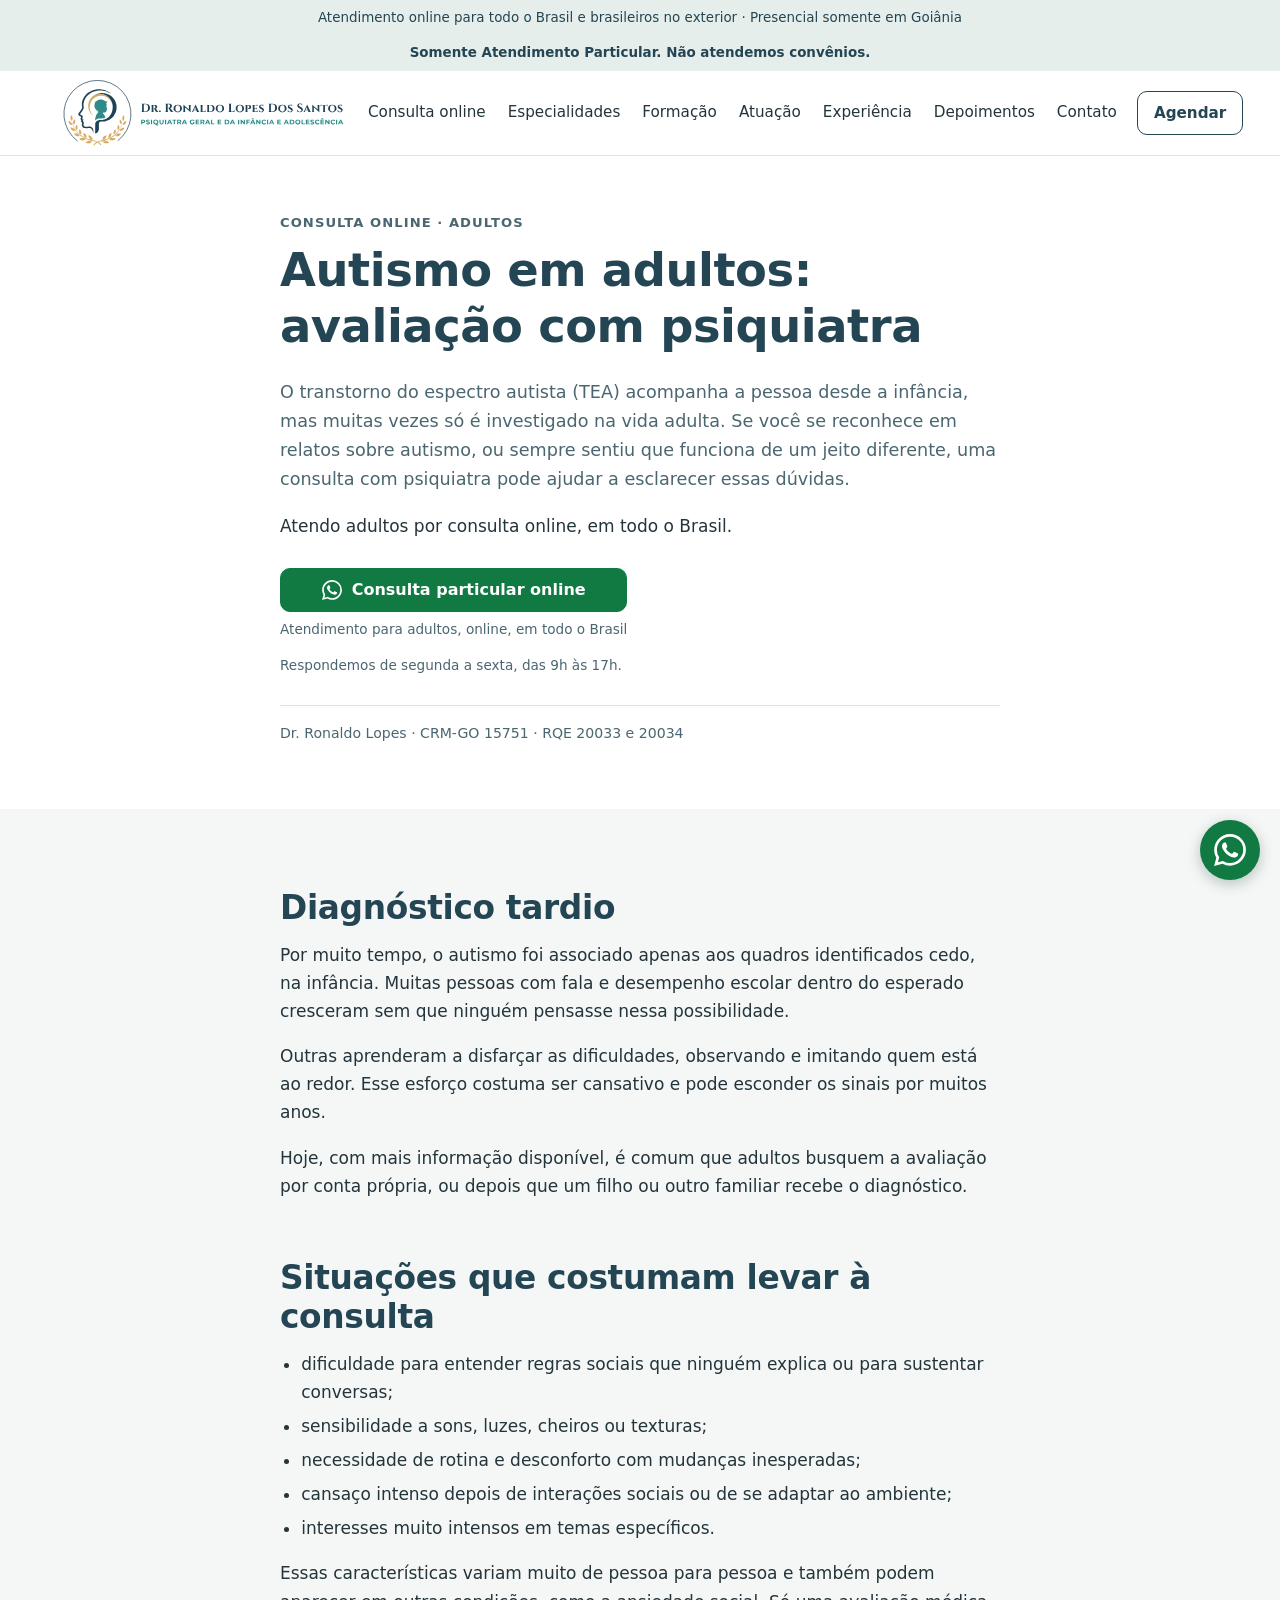
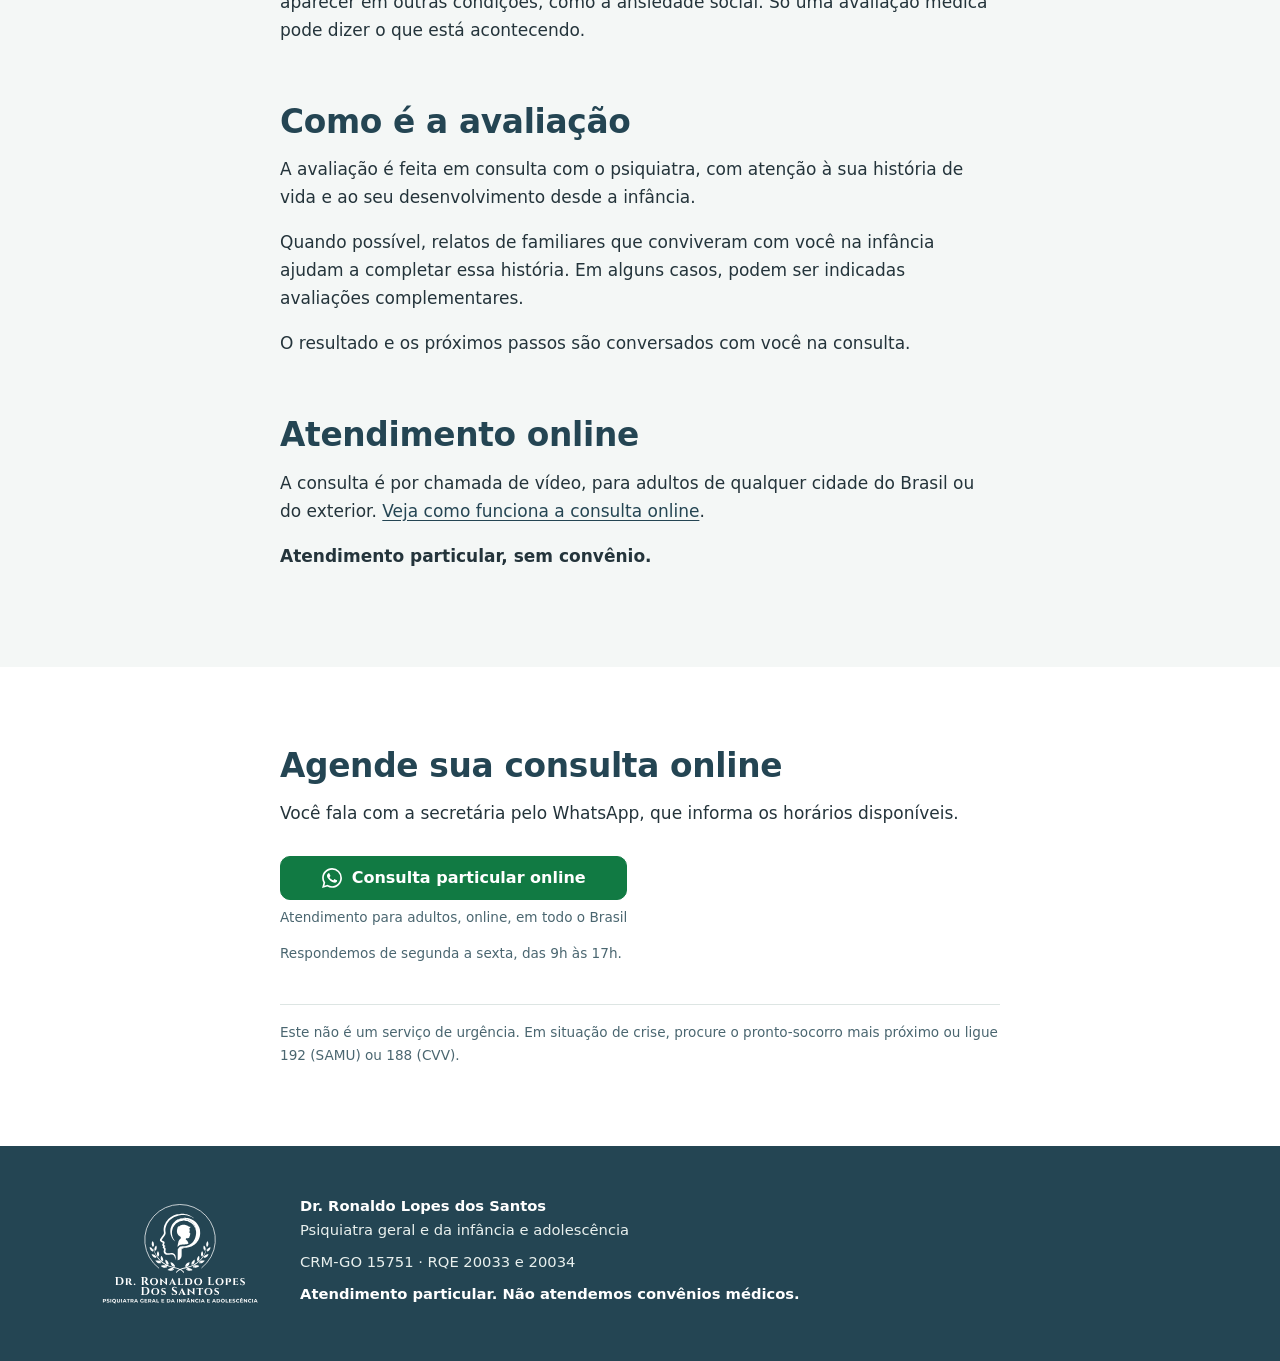
==== autismo-adulto/index.html @ 1415955e "novas páginas" ====
<!DOCTYPE html>
<html lang="pt-BR">
<head>
<meta charset="UTF-8">
<title>Psiquiatra para Autismo em Adultos | Consulta Online | Dr. Ronaldo Lopes</title>
<meta name="robots" content="max-image-preview:large">
<meta name="description" content="Avaliação de autismo (TEA) em adultos com psiquiatra, por consulta online em todo o Brasil. Dr. Ronaldo Lopes, CRM-GO 15751. Atendimento particular, sem convênio.">
<link rel="canonical" href="https://drronaldolopes.com.br/autismo-adulto/">
<meta property="og:type" content="website">
<meta property="og:locale" content="pt_BR">
<meta property="og:site_name" content="Dr. Ronaldo Lopes">
<meta property="og:title" content="Psiquiatra para Autismo em Adultos | Consulta Online | Dr. Ronaldo Lopes">
<meta property="og:description" content="Avaliação de autismo (TEA) em adultos com psiquiatra, por consulta online em todo o Brasil. Dr. Ronaldo Lopes, CRM-GO 15751. Atendimento particular, sem convênio.">
<meta property="og:url" content="https://drronaldolopes.com.br/autismo-adulto/">
<meta property="og:image" content="https://drronaldolopes.com.br/assets/img/consultorio-1-980x1307.jpeg">
<meta property="og:image:alt" content="Dr. Ronaldo Lopes no consultório">
<meta name="viewport" content="width=device-width, initial-scale=1">
<!-- Google Tag Manager -->
<script>(function(w,d,s,l,i){w[l]=w[l]||[];w[l].push({'gtm.start':
new Date().getTime(),event:'gtm.js'});var f=d.getElementsByTagName(s)[0],
j=d.createElement(s),dl=l!='dataLayer'?'&l='+l:'';j.async=true;j.src=
'https://www.googletagmanager.com/gtm.js?id='+i+dl;f.parentNode.insertBefore(j,f);
})(window,document,'script','dataLayer','GTM-PZ346GTV');</script>
<!-- End Google Tag Manager -->
<link rel="icon" href="../assets/img/favicon-32.png" sizes="32x32">
<link rel="icon" href="../assets/img/favicon-192.png" sizes="192x192">
<link rel="apple-touch-icon" href="../assets/img/apple-touch-icon.png">
<link rel="stylesheet" href="../assets/css/site.css">
</head>
<body>
<p class="faixa">Atendimento online para todo o Brasil e brasileiros no exterior · Presencial somente em Goiânia</p>
<p class="faixa"><strong>Somente Atendimento Particular. Não atendemos convênios.</strong></p>

<header class="topo">
  <div class="topo__barra">
    <a class="topo__logo" href="../"><img src="../assets/img/logo-horizontal.svg" alt="Dr. Ronaldo Lopes dos Santos, psiquiatra geral e da infância e adolescência" width="300" height="100"></a>
    <nav class="topo__nav" aria-label="Seções">
      <a href="../consulta-online/">Consulta online</a><a href="../#especialidades">Especialidades</a><a href="../#formacao">Formação</a><a href="../#atuacao">Atuação</a><a href="../#experiencia">Experiência</a><a href="../#depoimentos">Depoimentos</a><a href="../#contato">Contato</a>
    </nav>
    <a class="botao botao--secundario botao--compacto" href="#agendar">Agendar</a>
    <details class="topo__menu">
      <summary><svg viewBox="0 0 24 24" aria-hidden="true" focusable="false"><path d="M4 7h16M4 12h16M4 17h16" stroke="currentColor" stroke-width="2" stroke-linecap="round"/></svg><span class="so-leitor">Menu</span></summary>
      <nav aria-label="Seções">
        <a href="../consulta-online/">Consulta online</a><a href="../#especialidades">Especialidades</a><a href="../#formacao">Formação</a><a href="../#atuacao">Atuação</a><a href="../#experiencia">Experiência</a><a href="../#depoimentos">Depoimentos</a><a href="../#contato">Contato</a>
      </nav>
    </details>
  </div>
</header>

<main>
<section class="secao pagina-topo">
  <div class="conteudo conteudo--estreito">
    <p class="sobretitulo">Consulta online · adultos</p>
    <h1>Autismo em adultos: avaliação com psiquiatra</h1>
    <p class="lead">O transtorno do espectro autista (TEA) acompanha a pessoa desde a infância, mas muitas vezes só é investigado na vida adulta. Se você se reconhece em relatos sobre autismo, ou sempre sentiu que funciona de um jeito diferente, uma consulta com psiquiatra pode ajudar a esclarecer essas dúvidas.</p>
    <p>Atendo adultos por consulta online, em todo o Brasil.</p>
    <div class="agendar" id="agendar"><div class="agendar__botoes"><div class="agendar__opcao"><a class="botao botao--whatsapp" href="https://wa.me/5562981134061?text=Ol%C3%A1%21%20Vim%20pelo%20site%20do%20Dr.%20Ronaldo%20e%20quero%20agendar%20uma%20consulta%20ONLINE.%0APaciente%3A%20adulto%20ou%20adolescente%3F%0ACidade%2Festado%3A" target="_blank" rel="noopener" data-formato="online" data-origem="pagina-autismo-adulto"><svg viewBox="0 0 24 24" aria-hidden="true" focusable="false"><path d="M17.472 14.382c-.297-.149-1.758-.867-2.03-.967-.273-.099-.471-.148-.67.15-.197.297-.767.966-.94 1.164-.173.199-.347.223-.644.075-.297-.15-1.255-.463-2.39-1.475-.883-.788-1.48-1.761-1.653-2.059-.173-.297-.018-.458.13-.606.134-.133.298-.347.446-.52.149-.174.198-.298.298-.497.099-.198.05-.371-.025-.52-.075-.149-.669-1.612-.916-2.207-.242-.579-.487-.5-.669-.51-.173-.008-.371-.01-.57-.01-.198 0-.52.074-.792.372-.272.297-1.04 1.016-1.04 2.479 0 1.462 1.065 2.875 1.213 3.074.149.198 2.096 3.2 5.077 4.487.709.306 1.262.489 1.694.625.712.227 1.36.195 1.871.118.571-.085 1.758-.719 2.006-1.413.248-.694.248-1.289.173-1.413-.074-.124-.272-.198-.57-.347m-5.421 7.403h-.004a9.87 9.87 0 0 1-5.031-1.378l-.361-.214-3.741.982.998-3.648-.235-.374a9.86 9.86 0 0 1-1.51-5.26c.001-5.45 4.436-9.884 9.888-9.884 2.64 0 5.122 1.03 6.988 2.898a9.825 9.825 0 0 1 2.893 6.994c-.003 5.45-4.437 9.884-9.885 9.884m8.413-18.297A11.815 11.815 0 0 0 12.05 0C5.495 0 .16 5.335.157 11.892c0 2.096.547 4.142 1.588 5.945L.057 24l6.305-1.654a11.882 11.882 0 0 0 5.683 1.448h.005c6.554 0 11.89-5.335 11.893-11.893a11.821 11.821 0 0 0-3.48-8.413z"/></svg>Consulta particular online</a><p class="agendar__nota">Atendimento para adultos, online, em todo o Brasil</p></div></div><p class="agendar__horario">Respondemos de segunda a sexta, das 9h às 17h.</p></div>
    <p class="credenciais">Dr. Ronaldo Lopes · CRM-GO 15751 · RQE 20033 e 20034</p>
  </div>
</section>

<section class="secao secao--clara">
  <div class="conteudo conteudo--estreito texto">
    <h2>Diagnóstico tardio</h2>
    <p>Por muito tempo, o autismo foi associado apenas aos quadros identificados cedo, na infância. Muitas pessoas com fala e desempenho escolar dentro do esperado cresceram sem que ninguém pensasse nessa possibilidade.</p>
    <p>Outras aprenderam a disfarçar as dificuldades, observando e imitando quem está ao redor. Esse esforço costuma ser cansativo e pode esconder os sinais por muitos anos.</p>
    <p>Hoje, com mais informação disponível, é comum que adultos busquem a avaliação por conta própria, ou depois que um filho ou outro familiar recebe o diagnóstico.</p>

    <h2>Situações que costumam levar à consulta</h2>
    <ul>
      <li>dificuldade para entender regras sociais que ninguém explica ou para sustentar conversas;</li>
      <li>sensibilidade a sons, luzes, cheiros ou texturas;</li>
      <li>necessidade de rotina e desconforto com mudanças inesperadas;</li>
      <li>cansaço intenso depois de interações sociais ou de se adaptar ao ambiente;</li>
      <li>interesses muito intensos em temas específicos.</li>
    </ul>
    <p>Essas características variam muito de pessoa para pessoa e também podem aparecer em outras condições, como a ansiedade social. Só uma avaliação médica pode dizer o que está acontecendo.</p>

    <h2>Como é a avaliação</h2>
    <p>A avaliação é feita em consulta com o psiquiatra, com atenção à sua história de vida e ao seu desenvolvimento desde a infância.</p>
    <p>Quando possível, relatos de familiares que conviveram com você na infância ajudam a completar essa história. Em alguns casos, podem ser indicadas avaliações complementares.</p>
    <p>O resultado e os próximos passos são conversados com você na consulta.</p>

    <h2>Atendimento online</h2>
    <p>A consulta é por chamada de vídeo, para adultos de qualquer cidade do Brasil ou do exterior. <a href="../consulta-online/">Veja como funciona a consulta online</a>.</p>
    <p><strong>Atendimento particular, sem convênio.</strong></p>
  </div>
</section>

<section class="secao">
  <div class="conteudo conteudo--estreito">
    <h2>Agende sua consulta online</h2>
    <p>Você fala com a secretária pelo WhatsApp, que informa os horários disponíveis.</p>
    <div class="agendar"><div class="agendar__botoes"><div class="agendar__opcao"><a class="botao botao--whatsapp" href="https://wa.me/5562981134061?text=Ol%C3%A1%21%20Vim%20pelo%20site%20do%20Dr.%20Ronaldo%20e%20quero%20agendar%20uma%20consulta%20ONLINE.%0APaciente%3A%20adulto%20ou%20adolescente%3F%0ACidade%2Festado%3A" target="_blank" rel="noopener" data-formato="online" data-origem="pagina-autismo-adulto"><svg viewBox="0 0 24 24" aria-hidden="true" focusable="false"><path d="M17.472 14.382c-.297-.149-1.758-.867-2.03-.967-.273-.099-.471-.148-.67.15-.197.297-.767.966-.94 1.164-.173.199-.347.223-.644.075-.297-.15-1.255-.463-2.39-1.475-.883-.788-1.48-1.761-1.653-2.059-.173-.297-.018-.458.13-.606.134-.133.298-.347.446-.52.149-.174.198-.298.298-.497.099-.198.05-.371-.025-.52-.075-.149-.669-1.612-.916-2.207-.242-.579-.487-.5-.669-.51-.173-.008-.371-.01-.57-.01-.198 0-.52.074-.792.372-.272.297-1.04 1.016-1.04 2.479 0 1.462 1.065 2.875 1.213 3.074.149.198 2.096 3.2 5.077 4.487.709.306 1.262.489 1.694.625.712.227 1.36.195 1.871.118.571-.085 1.758-.719 2.006-1.413.248-.694.248-1.289.173-1.413-.074-.124-.272-.198-.57-.347m-5.421 7.403h-.004a9.87 9.87 0 0 1-5.031-1.378l-.361-.214-3.741.982.998-3.648-.235-.374a9.86 9.86 0 0 1-1.51-5.26c.001-5.45 4.436-9.884 9.888-9.884 2.64 0 5.122 1.03 6.988 2.898a9.825 9.825 0 0 1 2.893 6.994c-.003 5.45-4.437 9.884-9.885 9.884m8.413-18.297A11.815 11.815 0 0 0 12.05 0C5.495 0 .16 5.335.157 11.892c0 2.096.547 4.142 1.588 5.945L.057 24l6.305-1.654a11.882 11.882 0 0 0 5.683 1.448h.005c6.554 0 11.89-5.335 11.893-11.893a11.821 11.821 0 0 0-3.48-8.413z"/></svg>Consulta particular online</a><p class="agendar__nota">Atendimento para adultos, online, em todo o Brasil</p></div></div><p class="agendar__horario">Respondemos de segunda a sexta, das 9h às 17h.</p></div>
    <p class="aviso">Este não é um serviço de urgência. Em situação de crise, procure o pronto-socorro mais próximo ou ligue 192 (SAMU) ou 188 (CVV).</p>
  </div>
</section>
</main>

<footer class="rodape">
  <div class="conteudo rodape__grade">
    <img src="../assets/img/logo-vertical-branco.svg" alt="Dr. Ronaldo Lopes dos Santos" width="160" height="103" loading="lazy">
    <div>
      <p><strong>Dr. Ronaldo Lopes dos Santos</strong><br>Psiquiatra geral e da infância e adolescência</p>
      <p>CRM-GO 15751 · RQE 20033 e 20034</p>
      <p><strong>Atendimento particular. Não atendemos convênios médicos.</strong></p>
    </div>
  </div>
</footer>
<a class="bolha" href="#agendar" aria-label="Agendar consulta online pelo WhatsApp"><svg viewBox="0 0 24 24" aria-hidden="true" focusable="false"><path d="M17.472 14.382c-.297-.149-1.758-.867-2.03-.967-.273-.099-.471-.148-.67.15-.197.297-.767.966-.94 1.164-.173.199-.347.223-.644.075-.297-.15-1.255-.463-2.39-1.475-.883-.788-1.48-1.761-1.653-2.059-.173-.297-.018-.458.13-.606.134-.133.298-.347.446-.52.149-.174.198-.298.298-.497.099-.198.05-.371-.025-.52-.075-.149-.669-1.612-.916-2.207-.242-.579-.487-.5-.669-.51-.173-.008-.371-.01-.57-.01-.198 0-.52.074-.792.372-.272.297-1.04 1.016-1.04 2.479 0 1.462 1.065 2.875 1.213 3.074.149.198 2.096 3.2 5.077 4.487.709.306 1.262.489 1.694.625.712.227 1.36.195 1.871.118.571-.085 1.758-.719 2.006-1.413.248-.694.248-1.289.173-1.413-.074-.124-.272-.198-.57-.347m-5.421 7.403h-.004a9.87 9.87 0 0 1-5.031-1.378l-.361-.214-3.741.982.998-3.648-.235-.374a9.86 9.86 0 0 1-1.51-5.26c.001-5.45 4.436-9.884 9.888-9.884 2.64 0 5.122 1.03 6.988 2.898a9.825 9.825 0 0 1 2.893 6.994c-.003 5.45-4.437 9.884-9.885 9.884m8.413-18.297A11.815 11.815 0 0 0 12.05 0C5.495 0 .16 5.335.157 11.892c0 2.096.547 4.142 1.588 5.945L.057 24l6.305-1.654a11.882 11.882 0 0 0 5.683 1.448h.005c6.554 0 11.89-5.335 11.893-11.893a11.821 11.821 0 0 0-3.48-8.413z"/></svg></a>
<!-- Google Tag Manager (noscript) -->
<noscript><iframe src="https://www.googletagmanager.com/ns.html?id=GTM-PZ346GTV" height="0" width="0" style="display:none;visibility:hidden"></iframe></noscript>
<!-- End Google Tag Manager (noscript) -->
<script src="../assets/js/site.js" defer></script>
</body>
</html>
---- assets/css/site.css ----
/* Dr. Ronaldo Lopes — folha unica do site. Fonte do sistema, paleta clara, um
   destaque (o azul-petroleo da marca); o verde fica so nos botoes de WhatsApp. */
:root{
  --fundo:#ffffff;
  --fundo-claro:#f4f7f6;
  --linha:#dde5e3;
  --texto:#24343b;
  --suave:#4a6670;
  --marca:#244553;
  --marca-escura:#1a333e;
  --marca-clara:#e6eeec;
  --whatsapp:#117a43;
  --whatsapp-escuro:#0b6e3a;
  --foco:#1b6fa8;
  --raio:10px;
  --topo:84px;
  --fonte:system-ui,-apple-system,"Segoe UI",Roboto,"Helvetica Neue",Arial,sans-serif;
}
*,*::before,*::after{box-sizing:border-box}
html{-webkit-text-size-adjust:100%}
@media (prefers-reduced-motion:no-preference){html{scroll-behavior:smooth}}
body{margin:0;background:var(--fundo);color:var(--texto);font-family:var(--fonte);font-size:17px;line-height:1.65}
img{max-width:100%;height:auto;display:block}
h1,h2,h3{color:var(--marca);line-height:1.2;margin:0 0 .5em;font-weight:650;letter-spacing:-.01em}
h1{font-size:clamp(1.9rem,1.2rem + 2.6vw,2.9rem)}
h2{font-size:clamp(1.55rem,1.2rem + 1.3vw,2.05rem)}
h3{font-size:1.1rem}
p{margin:0 0 1em}
a{color:var(--marca);text-underline-offset:.18em}
a:hover{color:var(--marca-escura)}
:focus-visible{outline:3px solid var(--foco);outline-offset:3px;border-radius:4px}
[id]{scroll-margin-top:calc(var(--topo) + 12px)}

.conteudo{max-width:1120px;margin:0 auto;padding:0 20px}
.conteudo--estreito{max-width:760px}
.lead{font-size:1.1rem;color:var(--suave)}
.sobretitulo{margin:0 0 .75em;font-size:.82rem;font-weight:600;letter-spacing:.08em;text-transform:uppercase;color:var(--suave)}

/* faixa de formato */
.faixa{margin:0;padding:8px 16px;background:var(--marca-clara);color:var(--marca);font-size:.84rem;font-weight:500;line-height:1.45;text-align:center}

/* cabecalho */
.topo{position:sticky;top:0;z-index:50;background:rgba(255,255,255,.96);border-bottom:1px solid var(--linha);-webkit-backdrop-filter:saturate(1.4) blur(6px);backdrop-filter:saturate(1.4) blur(6px)}
.topo__barra{max-width:1200px;margin:0 auto;padding:0 20px;height:var(--topo);display:flex;align-items:center;gap:20px}
.topo__logo{flex:0 0 auto;margin-right:auto}
/* o desenho do logo ocupa so de y=15 a y=83 da caixa de 100 do SVG: a imagem cresce e
   a margem negativa devolve o vazio de cima e de baixo, sem mexer no arquivo */
.topo__logo img{height:96px;width:auto;margin:-14px 0 -16px}
.topo__nav{display:flex;gap:22px}
.topo__nav a,.topo__menu nav a{color:var(--texto);text-decoration:none;font-size:.95rem;font-weight:500;white-space:nowrap}
.topo__nav a:hover,.topo__menu nav a:hover{color:var(--marca);text-decoration:underline}
.topo__menu{display:none;position:relative}
.topo__menu summary{list-style:none;cursor:pointer;width:44px;height:44px;display:flex;align-items:center;justify-content:center;border:1px solid var(--linha);border-radius:var(--raio);color:var(--marca)}
.topo__menu summary svg{width:22px;height:22px}
.so-leitor{position:absolute;width:1px;height:1px;margin:-1px;padding:0;overflow:hidden;clip:rect(0 0 0 0);white-space:nowrap;border:0}
.topo__menu summary::-webkit-details-marker{display:none}
.topo__menu nav{position:absolute;right:0;top:calc(100% + 8px);min-width:220px;padding:8px;background:#fff;border:1px solid var(--linha);border-radius:var(--raio);box-shadow:0 8px 24px rgba(20,40,50,.08)}
.topo__menu nav a{display:block;padding:10px 12px;border-radius:6px}
/* o cabecalho inteiro (logo + 7 itens + Agendar) precisa de ~1175px: abaixo de 1200,
   os links vao para o menu de tres linhas, senao a pagina rola de lado */
@media (max-width:1199px){.topo__nav{display:none}.topo__menu{display:block}}
@media (max-width:1199px){:root{--topo:72px}.topo__logo img{height:72px;margin:-11px 0 -12px}}
@media (max-width:420px){.topo__barra{gap:8px;padding:0 12px}.topo__logo img{height:64px;margin:-10px 0 -11px}}
@media (max-width:359px){.topo__logo img{height:50px;margin:-7px 0 -8px}}

/* botoes */
.botao{display:inline-flex;align-items:center;justify-content:center;gap:10px;min-height:44px;padding:10px 20px;border-radius:var(--raio);font-size:1rem;font-weight:600;line-height:1.2;text-decoration:none;white-space:nowrap;transition:background-color .15s,border-color .15s,color .15s}
.botao--secundario{background:#fff;color:var(--marca);border:1.5px solid var(--marca)}
.botao--secundario:hover{background:var(--marca);color:#fff}
.botao--compacto{padding:8px 16px;font-size:.95rem}
.botao--whatsapp{background:var(--whatsapp);color:#fff;border:1.5px solid var(--whatsapp)}
.botao--whatsapp:hover{background:var(--whatsapp-escuro);border-color:var(--whatsapp-escuro);color:#fff}
/* o clique no icone precisa cair no <a>: num acionador "Todos os elementos" do GTM,
   um clique com alvo no <svg> chega sem Click URL e a conversao se perde */
.botao svg{width:20px;height:20px;flex:0 0 auto;fill:currentColor;pointer-events:none}

/* par de botoes de agendamento */
.agendar{margin:28px 0 0}
.agendar__botoes{display:flex;flex-wrap:wrap;gap:14px 16px}
.agendar__opcao{display:flex;flex-direction:column;gap:6px}
.agendar__nota{margin:0;font-size:.85rem;color:var(--suave)}
.agendar__horario{margin:14px 0 0;font-size:.85rem;color:var(--suave)}
@media (max-width:599px){
  .agendar__botoes{flex-direction:column}
  .agendar__opcao .botao{width:100%}
  .agendar__nota{text-align:center}
  .agendar__horario{text-align:center}
}
@media (max-width:359px){.agendar__opcao .botao{padding:10px 12px;font-size:.94rem}}

/* hero */
.hero{padding:56px 0 64px}
.hero__grade{display:grid;grid-template-columns:minmax(0,1fr) 400px;gap:56px;align-items:center}
.hero__passo{font-size:.95rem;color:var(--suave);margin-bottom:0}
.credenciais{margin:28px 0 0;padding-top:16px;border-top:1px solid var(--linha);font-size:.88rem;color:var(--suave)}
.hero__foto img{width:100%;aspect-ratio:3/4;object-fit:cover;border-radius:16px}
@media (max-width:899px){
  .hero{padding:36px 0 48px}
  .hero__grade{grid-template-columns:1fr;gap:36px}
  .hero__foto img{aspect-ratio:4/3;object-position:50% 35%}
}
@media (min-width:600px) and (max-width:899px){.hero__foto img{aspect-ratio:16/9}}

/* secoes */
.secao{padding:80px 0}
.secao--clara{background:var(--fundo-claro)}
.secao h2{margin-bottom:.4em}
@media (max-width:599px){.secao{padding:56px 0}}
.chamada{margin:36px 0 0;display:flex;flex-wrap:wrap;align-items:center;justify-content:center;gap:12px 18px;color:var(--suave);text-align:center}
.chamada--esquerda{justify-content:flex-start;margin-top:24px}

/* passos da consulta online */
.passos{list-style:none;margin:28px 0 0;padding:0;counter-reset:passo}
.passos li{position:relative;counter-increment:passo;padding:0 0 18px 48px}
.passos li::before{content:counter(passo);position:absolute;left:0;top:0;width:32px;height:32px;border-radius:50%;background:var(--marca);color:#fff;font-size:.9rem;font-weight:700;line-height:32px;text-align:center}

/* cartoes */
/* colunas fixas por faixa de largura: 8 cartoes = 4x2 ou 2x4, nunca sobra um sozinho */
.cartoes{list-style:none;margin:32px 0 0;padding:0;display:grid;grid-template-columns:1fr;gap:16px}
.cartoes>li,.cartoes>div{padding:22px 22px 6px;background:#fff;border:1px solid var(--linha);border-radius:var(--raio)}
.cartoes p{font-size:.98rem;color:var(--suave)}
@media (min-width:600px){.cartoes,.cartoes--dois{grid-template-columns:repeat(2,minmax(0,1fr))}}
@media (min-width:1000px){.cartoes:not(.cartoes--dois){grid-template-columns:repeat(4,minmax(0,1fr))}}
@media (min-width:600px) and (max-width:899px){.cartoes--tres{grid-template-columns:1fr}}
@media (min-width:900px){.cartoes--tres{grid-template-columns:repeat(3,minmax(0,1fr))}}

.destaque{margin-top:32px;padding:24px;display:flex;flex-wrap:wrap;align-items:center;justify-content:space-between;gap:16px;background:#fff;border:1px solid var(--linha);border-left:4px solid var(--marca);border-radius:var(--raio)}
.destaque p{margin:0}

/* atuacao */
.duas-colunas{display:grid;grid-template-columns:400px minmax(0,1fr);gap:56px;align-items:center}
.foto{width:100%;aspect-ratio:3/4;object-fit:cover;border-radius:16px}
@media (max-width:899px){
  .duas-colunas{grid-template-columns:1fr;gap:32px}
  .foto{aspect-ratio:4/3;object-position:50% 30%}
}
@media (min-width:600px) and (max-width:899px){.foto{aspect-ratio:16/9}}

/* depoimentos */
/* em colunas de texto, como um mural: depoimentos de tamanhos muito diferentes nao
   deixam buraco entre si */
.depoimentos{margin-top:32px;columns:3 300px;column-gap:16px}
.depoimento{margin:0 0 16px;padding:24px;background:var(--fundo-claro);border-radius:var(--raio);break-inside:avoid}
.depoimento blockquote{margin:0;font-size:.98rem}
.depoimento blockquote p{margin:0}
.depoimento figcaption{margin-top:14px;font-size:.9rem;font-weight:600;color:var(--marca)}

/* contato */
.contatos{list-style:none;margin:28px 0 0;padding:0;display:grid;gap:16px}
.contatos li{display:grid;grid-template-columns:24px minmax(0,1fr);column-gap:14px;align-items:start}
.contatos svg{width:22px;height:22px;margin-top:3px;color:var(--marca);fill:currentColor}
.contatos a{font-weight:600;overflow-wrap:anywhere}
.contatos__nota{grid-column:2;font-size:.85rem;color:var(--suave)}

/* rodape */
.rodape{padding:48px 0;background:var(--marca);color:#e9f0ee;font-size:.92rem}
.rodape__grade{display:flex;flex-wrap:wrap;align-items:center;gap:24px 40px}
.rodape img{width:160px;height:auto}
.rodape p{margin:0 0 .5em}
.rodape strong{color:#fff}
.rodape :focus-visible{outline-color:#fff}

/* bolha flutuante: rola ate os botoes de agendamento. Nao leva wa.me, de proposito:
   a conversao do GTM e so o clique nos botoes online/presencial */
.bolha{position:fixed;right:20px;bottom:20px;bottom:calc(20px + env(safe-area-inset-bottom));z-index:40;width:60px;height:60px;display:flex;align-items:center;justify-content:center;border-radius:50%;background:var(--whatsapp);color:#fff;box-shadow:0 4px 14px rgba(10,40,25,.25);transition:background-color .15s}
.bolha:hover{background:var(--whatsapp-escuro);color:#fff}
.bolha svg{width:32px;height:32px;fill:currentColor}
@media (max-width:599px){
  .bolha{right:14px;bottom:14px;width:56px;height:56px}
  .rodape{padding-bottom:96px}
  .rodape__grade{flex-direction:column;gap:20px;text-align:center}
}

/* paginas de assunto (consulta-online/, tdah-adulto/, autismo-adulto/): topo com o
   h1 e o primeiro botao, texto corrido em uma coluna estreita, aviso de urgencia */
.secao.pagina-topo{padding:56px 0 64px}
@media (max-width:599px){.secao.pagina-topo{padding:36px 0 48px}}
.texto h2{margin-top:1.8em}
.texto h2:first-child{margin-top:0}
.texto ul{margin:0 0 1em;padding-left:1.25em}
.texto li{margin-bottom:.35em}
.texto .passos{margin-bottom:1.2em}
.aviso{margin:40px 0 0;padding-top:16px;border-top:1px solid var(--linha);font-size:.85rem;color:var(--suave)}

/* links discretos da pagina inicial para as paginas de assunto */
.relacionados{margin:20px 0 0;font-size:.9rem;color:var(--suave)}
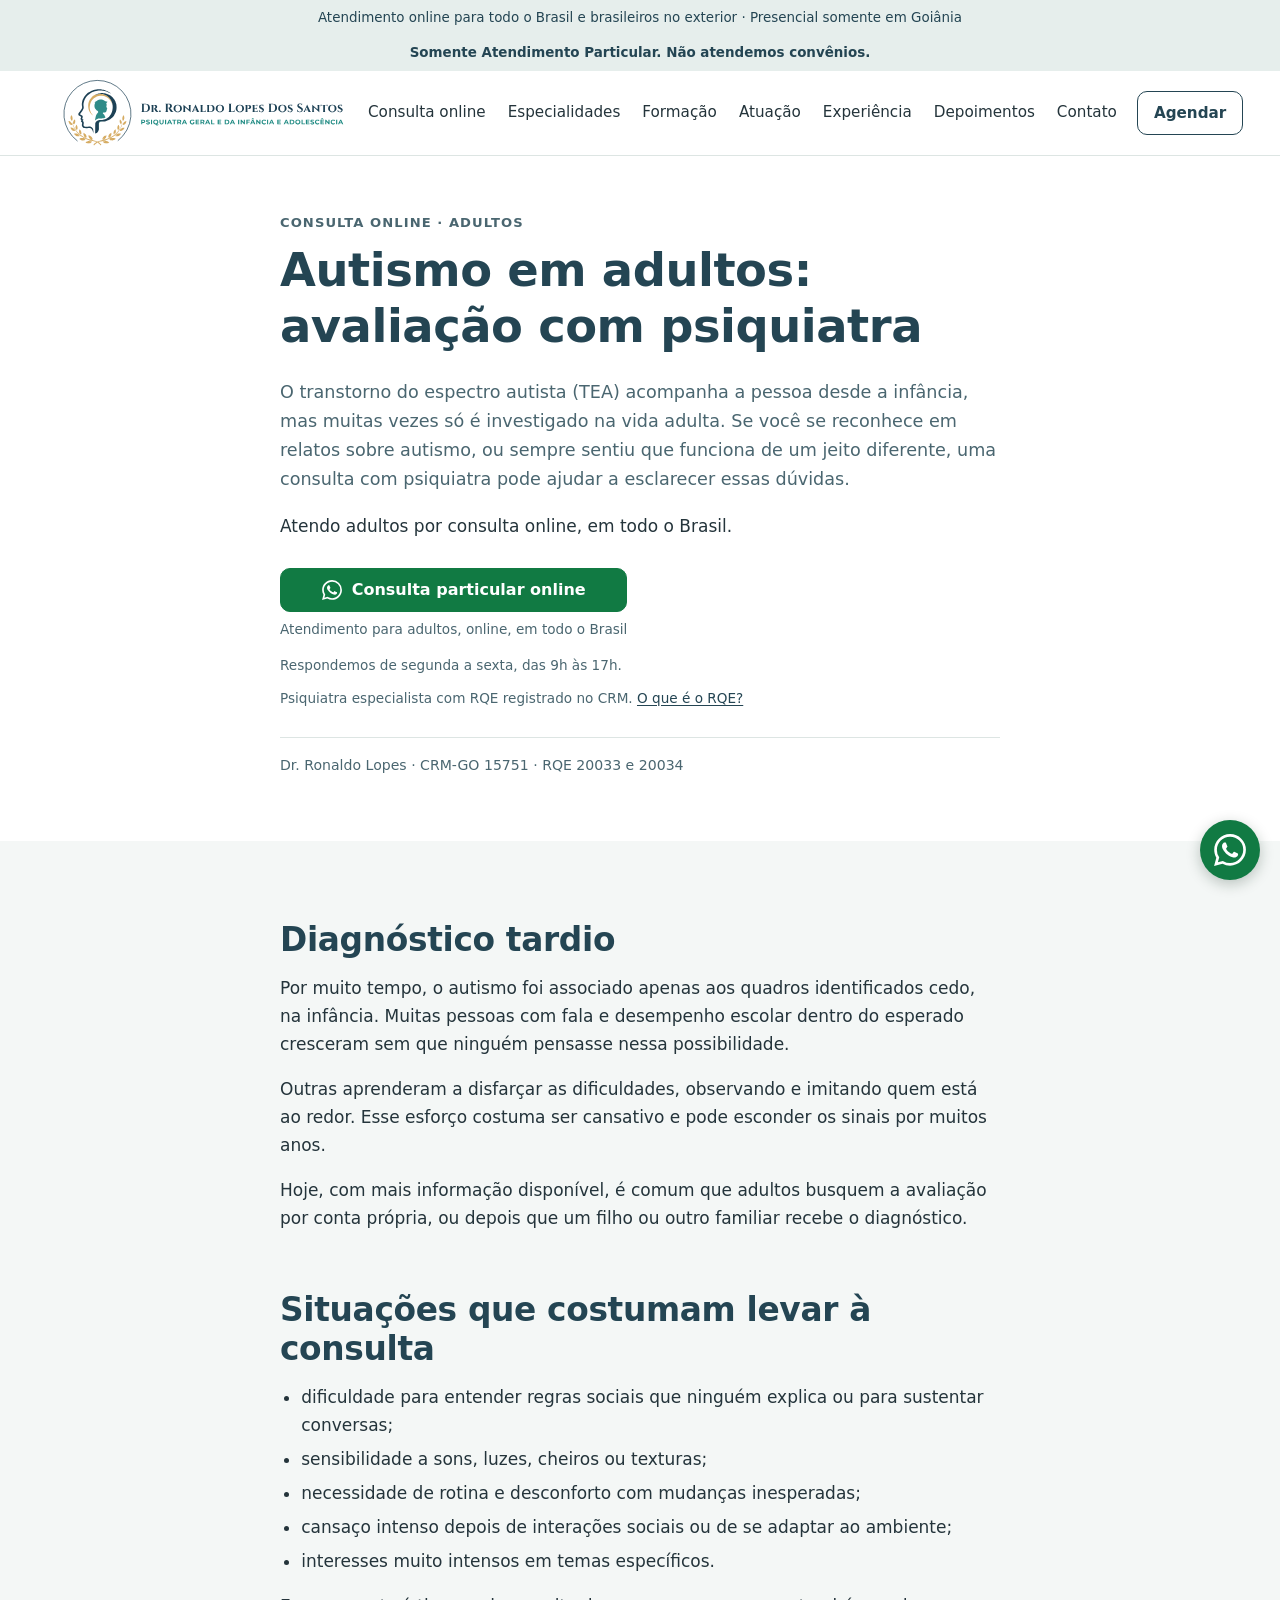
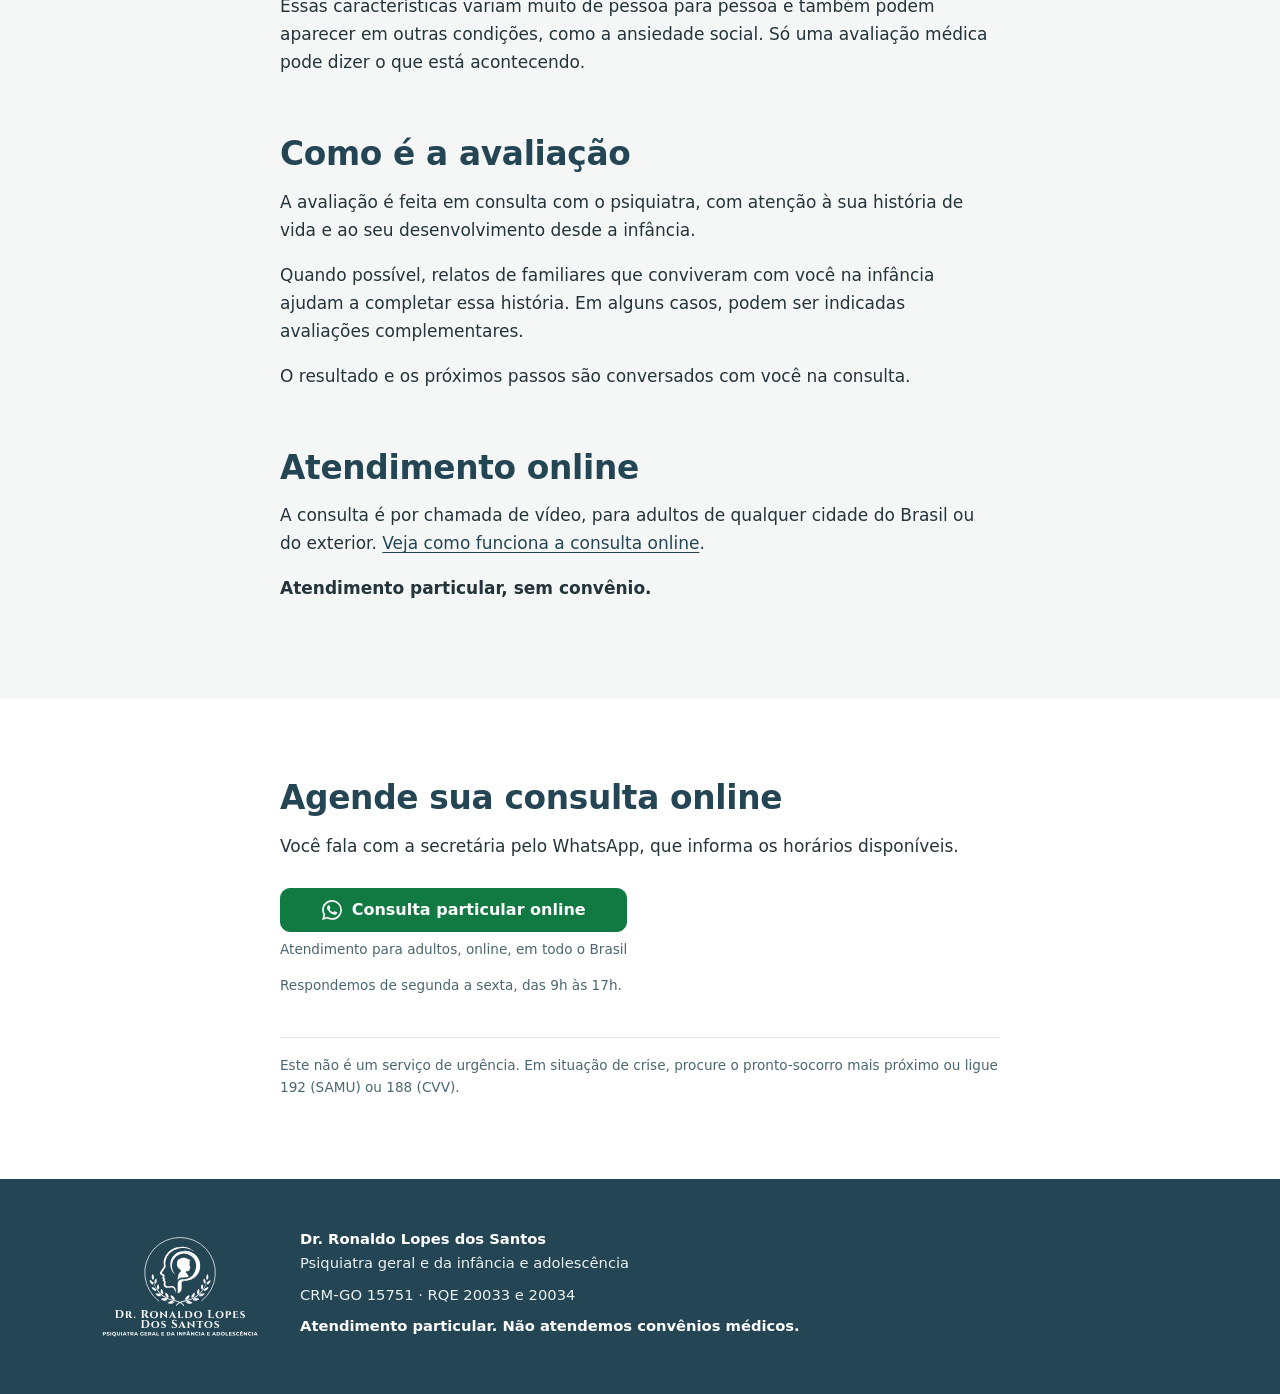
==== commit 1c306624: "Explica o que e o RQE e como conferir no CFM - Pagina inicial: bloco "O que e o RQE e como conferir"" ====
--- a/autismo-adulto/index.html
+++ b/autismo-adulto/index.html
@@ -54,7 +54,8 @@
     <h1>Autismo em adultos: avaliação com psiquiatra</h1>
     <p class="lead">O transtorno do espectro autista (TEA) acompanha a pessoa desde a infância, mas muitas vezes só é investigado na vida adulta. Se você se reconhece em relatos sobre autismo, ou sempre sentiu que funciona de um jeito diferente, uma consulta com psiquiatra pode ajudar a esclarecer essas dúvidas.</p>
     <p>Atendo adultos por consulta online, em todo o Brasil.</p>
-    <div class="agendar" id="agendar"><div class="agendar__botoes"><div class="agendar__opcao"><a class="botao botao--whatsapp" href="https://wa.me/5562981134061?text=Ol%C3%A1%21%20Vim%20pelo%20site%20do%20Dr.%20Ronaldo%20e%20quero%20agendar%20uma%20consulta%20ONLINE.%0APaciente%3A%20adulto%20ou%20adolescente%3F%0ACidade%2Festado%3A" target="_blank" rel="noopener" data-formato="online" data-origem="pagina-autismo-adulto"><svg viewBox="0 0 24 24" aria-hidden="true" focusable="false"><path d="M17.472 14.382c-.297-.149-1.758-.867-2.03-.967-.273-.099-.471-.148-.67.15-.197.297-.767.966-.94 1.164-.173.199-.347.223-.644.075-.297-.15-1.255-.463-2.39-1.475-.883-.788-1.48-1.761-1.653-2.059-.173-.297-.018-.458.13-.606.134-.133.298-.347.446-.52.149-.174.198-.298.298-.497.099-.198.05-.371-.025-.52-.075-.149-.669-1.612-.916-2.207-.242-.579-.487-.5-.669-.51-.173-.008-.371-.01-.57-.01-.198 0-.52.074-.792.372-.272.297-1.04 1.016-1.04 2.479 0 1.462 1.065 2.875 1.213 3.074.149.198 2.096 3.2 5.077 4.487.709.306 1.262.489 1.694.625.712.227 1.36.195 1.871.118.571-.085 1.758-.719 2.006-1.413.248-.694.248-1.289.173-1.413-.074-.124-.272-.198-.57-.347m-5.421 7.403h-.004a9.87 9.87 0 0 1-5.031-1.378l-.361-.214-3.741.982.998-3.648-.235-.374a9.86 9.86 0 0 1-1.51-5.26c.001-5.45 4.436-9.884 9.888-9.884 2.64 0 5.122 1.03 6.988 2.898a9.825 9.825 0 0 1 2.893 6.994c-.003 5.45-4.437 9.884-9.885 9.884m8.413-18.297A11.815 11.815 0 0 0 12.05 0C5.495 0 .16 5.335.157 11.892c0 2.096.547 4.142 1.588 5.945L.057 24l6.305-1.654a11.882 11.882 0 0 0 5.683 1.448h.005c6.554 0 11.89-5.335 11.893-11.893a11.821 11.821 0 0 0-3.48-8.413z"/></svg>Consulta particular online</a><p class="agendar__nota">Atendimento para adultos, online, em todo o Brasil</p></div></div><p class="agendar__horario">Respondemos de segunda a sexta, das 9h às 17h.</p></div>
+    <div class="agendar" id="agendar"><div class="agendar__botoes"><div class="agendar__opcao"><a class="botao botao--whatsapp" href="https://wa.me/5562981134061?text=Ol%C3%A1%21%20Vim%20pelo%20site%20do%20Dr.%20Ronaldo%20e%20quero%20agendar%20uma%20consulta%20ONLINE%20%28particular%29.%0ANome%20do%20paciente%3A%0AIdade%3A%0ACidade%2Festado%3A" target="_blank" rel="noopener" data-formato="online" data-origem="pagina-autismo-adulto"><svg viewBox="0 0 24 24" aria-hidden="true" focusable="false"><path d="M17.472 14.382c-.297-.149-1.758-.867-2.03-.967-.273-.099-.471-.148-.67.15-.197.297-.767.966-.94 1.164-.173.199-.347.223-.644.075-.297-.15-1.255-.463-2.39-1.475-.883-.788-1.48-1.761-1.653-2.059-.173-.297-.018-.458.13-.606.134-.133.298-.347.446-.52.149-.174.198-.298.298-.497.099-.198.05-.371-.025-.52-.075-.149-.669-1.612-.916-2.207-.242-.579-.487-.5-.669-.51-.173-.008-.371-.01-.57-.01-.198 0-.52.074-.792.372-.272.297-1.04 1.016-1.04 2.479 0 1.462 1.065 2.875 1.213 3.074.149.198 2.096 3.2 5.077 4.487.709.306 1.262.489 1.694.625.712.227 1.36.195 1.871.118.571-.085 1.758-.719 2.006-1.413.248-.694.248-1.289.173-1.413-.074-.124-.272-.198-.57-.347m-5.421 7.403h-.004a9.87 9.87 0 0 1-5.031-1.378l-.361-.214-3.741.982.998-3.648-.235-.374a9.86 9.86 0 0 1-1.51-5.26c.001-5.45 4.436-9.884 9.888-9.884 2.64 0 5.122 1.03 6.988 2.898a9.825 9.825 0 0 1 2.893 6.994c-.003 5.45-4.437 9.884-9.885 9.884m8.413-18.297A11.815 11.815 0 0 0 12.05 0C5.495 0 .16 5.335.157 11.892c0 2.096.547 4.142 1.588 5.945L.057 24l6.305-1.654a11.882 11.882 0 0 0 5.683 1.448h.005c6.554 0 11.89-5.335 11.893-11.893a11.821 11.821 0 0 0-3.48-8.413z"/></svg>Consulta particular online</a><p class="agendar__nota">Atendimento para adultos, online, em todo o Brasil</p></div></div><p class="agendar__horario">Respondemos de segunda a sexta, das 9h às 17h.</p></div>
+    <p class="linha-rqe">Psiquiatra especialista com RQE registrado no CRM. <a href="../#rqe">O que é o RQE?</a></p>
     <p class="credenciais">Dr. Ronaldo Lopes · CRM-GO 15751 · RQE 20033 e 20034</p>
   </div>
 </section>
@@ -91,7 +92,7 @@
   <div class="conteudo conteudo--estreito">
     <h2>Agende sua consulta online</h2>
     <p>Você fala com a secretária pelo WhatsApp, que informa os horários disponíveis.</p>
-    <div class="agendar"><div class="agendar__botoes"><div class="agendar__opcao"><a class="botao botao--whatsapp" href="https://wa.me/5562981134061?text=Ol%C3%A1%21%20Vim%20pelo%20site%20do%20Dr.%20Ronaldo%20e%20quero%20agendar%20uma%20consulta%20ONLINE.%0APaciente%3A%20adulto%20ou%20adolescente%3F%0ACidade%2Festado%3A" target="_blank" rel="noopener" data-formato="online" data-origem="pagina-autismo-adulto"><svg viewBox="0 0 24 24" aria-hidden="true" focusable="false"><path d="M17.472 14.382c-.297-.149-1.758-.867-2.03-.967-.273-.099-.471-.148-.67.15-.197.297-.767.966-.94 1.164-.173.199-.347.223-.644.075-.297-.15-1.255-.463-2.39-1.475-.883-.788-1.48-1.761-1.653-2.059-.173-.297-.018-.458.13-.606.134-.133.298-.347.446-.52.149-.174.198-.298.298-.497.099-.198.05-.371-.025-.52-.075-.149-.669-1.612-.916-2.207-.242-.579-.487-.5-.669-.51-.173-.008-.371-.01-.57-.01-.198 0-.52.074-.792.372-.272.297-1.04 1.016-1.04 2.479 0 1.462 1.065 2.875 1.213 3.074.149.198 2.096 3.2 5.077 4.487.709.306 1.262.489 1.694.625.712.227 1.36.195 1.871.118.571-.085 1.758-.719 2.006-1.413.248-.694.248-1.289.173-1.413-.074-.124-.272-.198-.57-.347m-5.421 7.403h-.004a9.87 9.87 0 0 1-5.031-1.378l-.361-.214-3.741.982.998-3.648-.235-.374a9.86 9.86 0 0 1-1.51-5.26c.001-5.45 4.436-9.884 9.888-9.884 2.64 0 5.122 1.03 6.988 2.898a9.825 9.825 0 0 1 2.893 6.994c-.003 5.45-4.437 9.884-9.885 9.884m8.413-18.297A11.815 11.815 0 0 0 12.05 0C5.495 0 .16 5.335.157 11.892c0 2.096.547 4.142 1.588 5.945L.057 24l6.305-1.654a11.882 11.882 0 0 0 5.683 1.448h.005c6.554 0 11.89-5.335 11.893-11.893a11.821 11.821 0 0 0-3.48-8.413z"/></svg>Consulta particular online</a><p class="agendar__nota">Atendimento para adultos, online, em todo o Brasil</p></div></div><p class="agendar__horario">Respondemos de segunda a sexta, das 9h às 17h.</p></div>
+    <div class="agendar"><div class="agendar__botoes"><div class="agendar__opcao"><a class="botao botao--whatsapp" href="https://wa.me/5562981134061?text=Ol%C3%A1%21%20Vim%20pelo%20site%20do%20Dr.%20Ronaldo%20e%20quero%20agendar%20uma%20consulta%20ONLINE%20%28particular%29.%0ANome%20do%20paciente%3A%0AIdade%3A%0ACidade%2Festado%3A" target="_blank" rel="noopener" data-formato="online" data-origem="pagina-autismo-adulto"><svg viewBox="0 0 24 24" aria-hidden="true" focusable="false"><path d="M17.472 14.382c-.297-.149-1.758-.867-2.03-.967-.273-.099-.471-.148-.67.15-.197.297-.767.966-.94 1.164-.173.199-.347.223-.644.075-.297-.15-1.255-.463-2.39-1.475-.883-.788-1.48-1.761-1.653-2.059-.173-.297-.018-.458.13-.606.134-.133.298-.347.446-.52.149-.174.198-.298.298-.497.099-.198.05-.371-.025-.52-.075-.149-.669-1.612-.916-2.207-.242-.579-.487-.5-.669-.51-.173-.008-.371-.01-.57-.01-.198 0-.52.074-.792.372-.272.297-1.04 1.016-1.04 2.479 0 1.462 1.065 2.875 1.213 3.074.149.198 2.096 3.2 5.077 4.487.709.306 1.262.489 1.694.625.712.227 1.36.195 1.871.118.571-.085 1.758-.719 2.006-1.413.248-.694.248-1.289.173-1.413-.074-.124-.272-.198-.57-.347m-5.421 7.403h-.004a9.87 9.87 0 0 1-5.031-1.378l-.361-.214-3.741.982.998-3.648-.235-.374a9.86 9.86 0 0 1-1.51-5.26c.001-5.45 4.436-9.884 9.888-9.884 2.64 0 5.122 1.03 6.988 2.898a9.825 9.825 0 0 1 2.893 6.994c-.003 5.45-4.437 9.884-9.885 9.884m8.413-18.297A11.815 11.815 0 0 0 12.05 0C5.495 0 .16 5.335.157 11.892c0 2.096.547 4.142 1.588 5.945L.057 24l6.305-1.654a11.882 11.882 0 0 0 5.683 1.448h.005c6.554 0 11.89-5.335 11.893-11.893a11.821 11.821 0 0 0-3.48-8.413z"/></svg>Consulta particular online</a><p class="agendar__nota">Atendimento para adultos, online, em todo o Brasil</p></div></div><p class="agendar__horario">Respondemos de segunda a sexta, das 9h às 17h.</p></div>
     <p class="aviso">Este não é um serviço de urgência. Em situação de crise, procure o pronto-socorro mais próximo ou ligue 192 (SAMU) ou 188 (CVV).</p>
   </div>
 </section>
--- a/assets/css/site.css
+++ b/assets/css/site.css
@@ -184,3 +184,13 @@
 
 /* links discretos da pagina inicial para as paginas de assunto */
 .relacionados{margin:20px 0 0;font-size:.9rem;color:var(--suave)}
+.texto h3{margin:1.4em 0 .3em}
+
+/* RQE: bloco explicativo na secao Formacao e a linha curta abaixo do primeiro par de botoes */
+.rqe{margin-top:16px;padding:22px 22px 6px;display:flex;gap:16px;align-items:flex-start;background:#fff;border:1px solid var(--linha);border-radius:var(--raio)}
+.rqe__selo{flex:0 0 auto;width:30px;height:30px;color:var(--marca)}
+.rqe h3{margin:2px 0 .5em}
+.rqe p{font-size:.98rem;color:var(--suave)}
+@media (max-width:599px){.rqe{flex-direction:column;gap:8px}}
+.linha-rqe{margin:10px 0 0;font-size:.85rem;color:var(--suave)}
+@media (max-width:599px){.linha-rqe{text-align:center}}
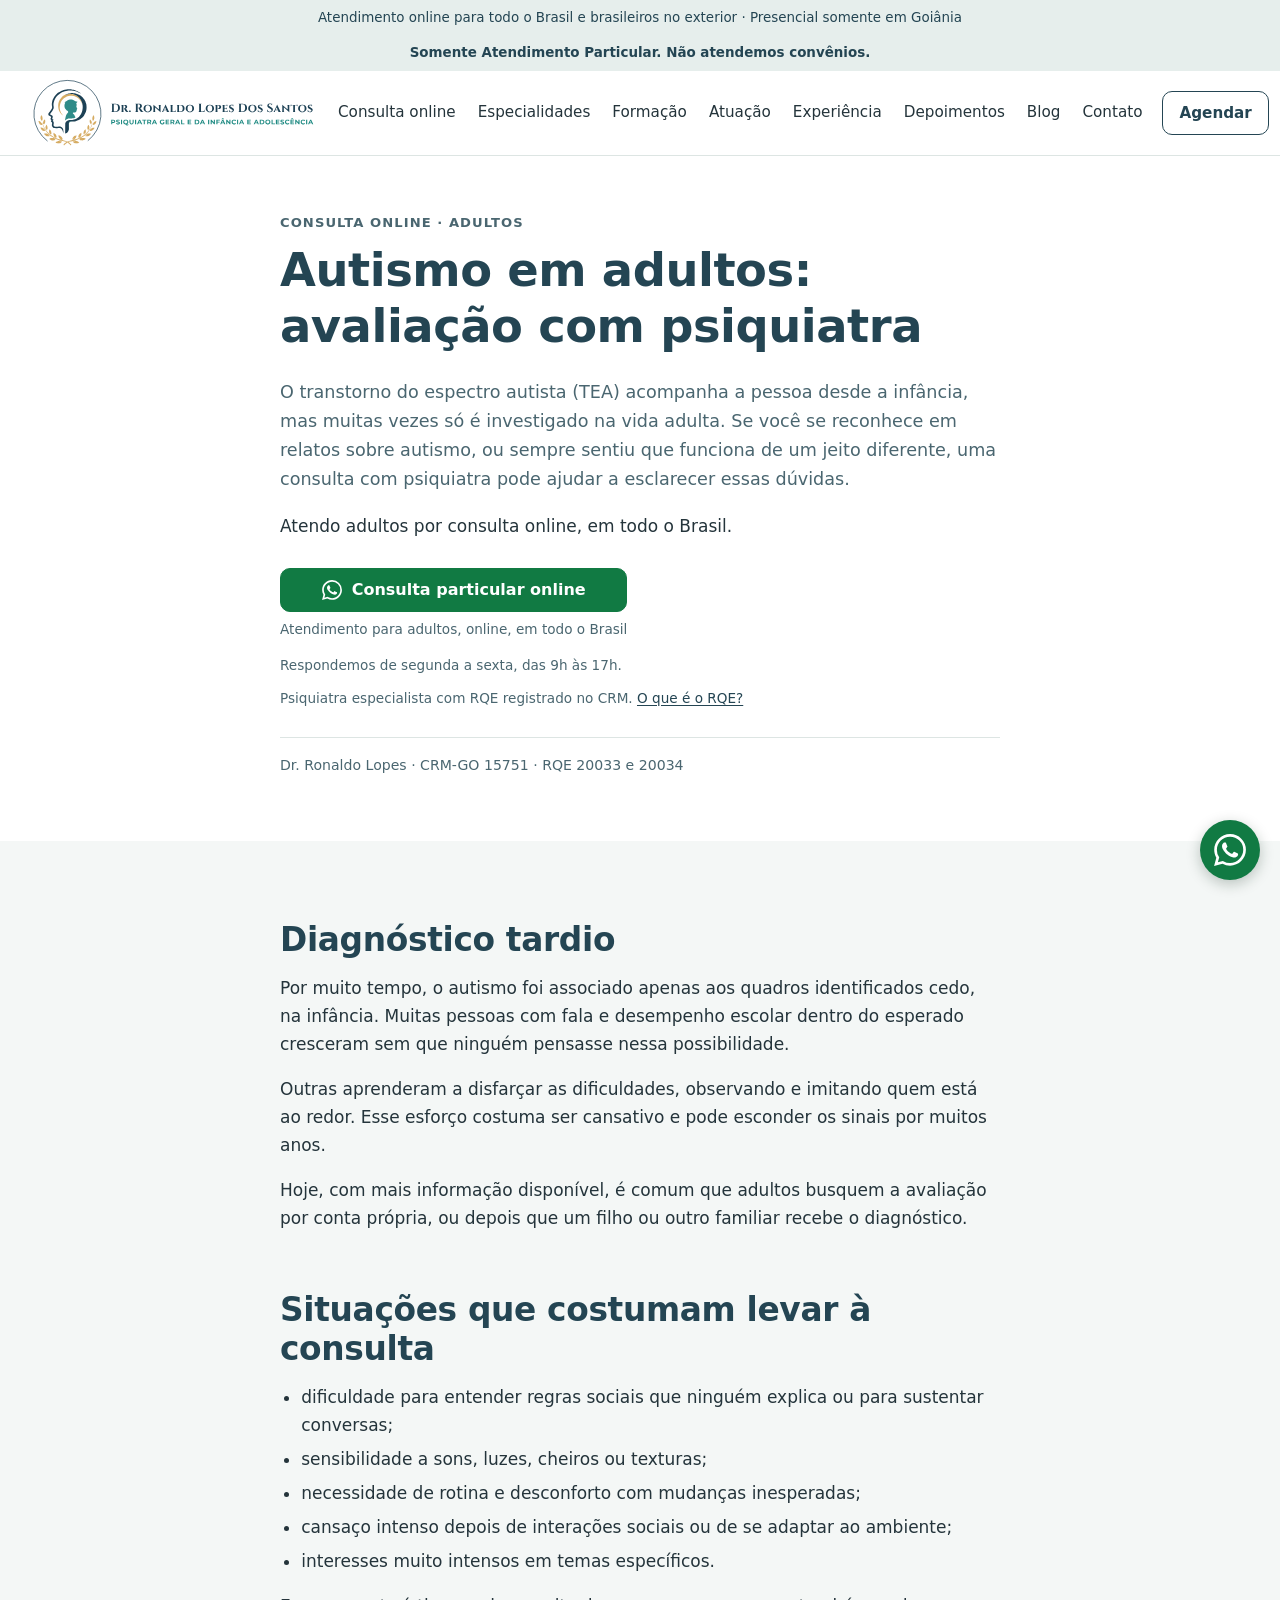
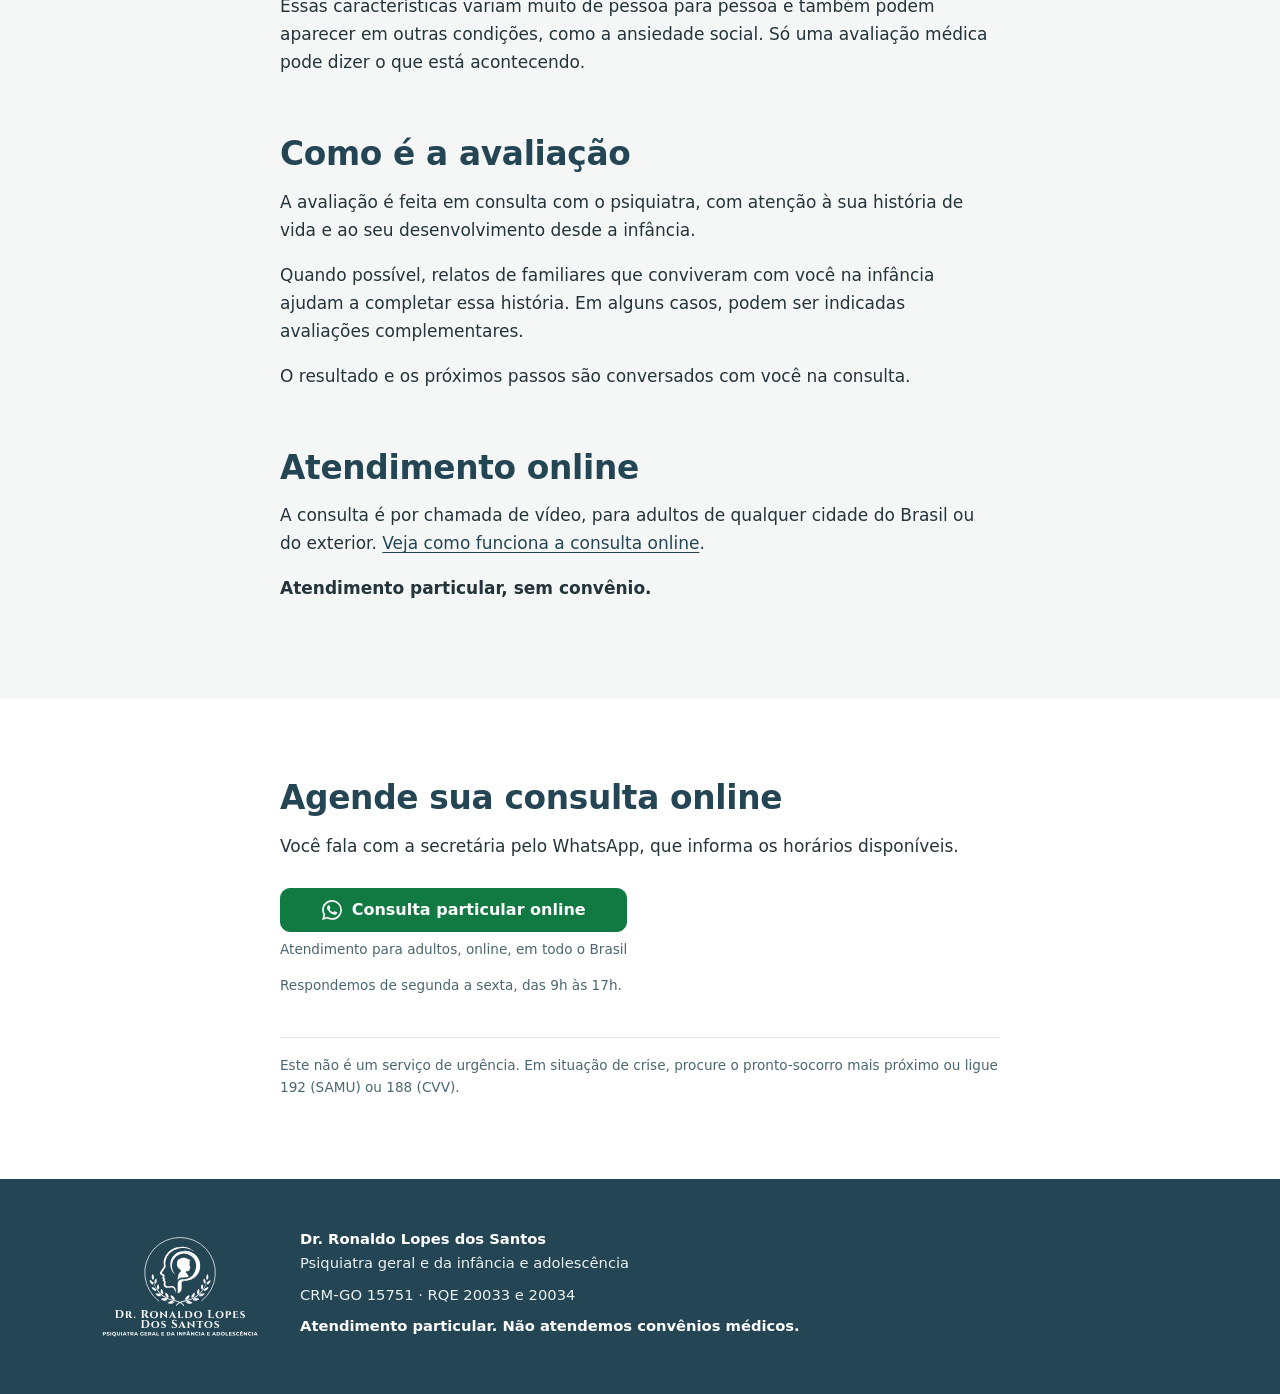
==== commit 3c3f0a2b: "blog" ====
--- a/autismo-adulto/index.html
+++ b/autismo-adulto/index.html
@@ -35,13 +35,13 @@
   <div class="topo__barra">
     <a class="topo__logo" href="../"><img src="../assets/img/logo-horizontal.svg" alt="Dr. Ronaldo Lopes dos Santos, psiquiatra geral e da infância e adolescência" width="300" height="100"></a>
     <nav class="topo__nav" aria-label="Seções">
-      <a href="../consulta-online/">Consulta online</a><a href="../#especialidades">Especialidades</a><a href="../#formacao">Formação</a><a href="../#atuacao">Atuação</a><a href="../#experiencia">Experiência</a><a href="../#depoimentos">Depoimentos</a><a href="../#contato">Contato</a>
+      <a href="../consulta-online/">Consulta online</a><a href="../#especialidades">Especialidades</a><a href="../#formacao">Formação</a><a href="../#atuacao">Atuação</a><a href="../#experiencia">Experiência</a><a href="../#depoimentos">Depoimentos</a><a href="../blog/">Blog</a><a href="../#contato">Contato</a>
     </nav>
     <a class="botao botao--secundario botao--compacto" href="#agendar">Agendar</a>
     <details class="topo__menu">
       <summary><svg viewBox="0 0 24 24" aria-hidden="true" focusable="false"><path d="M4 7h16M4 12h16M4 17h16" stroke="currentColor" stroke-width="2" stroke-linecap="round"/></svg><span class="so-leitor">Menu</span></summary>
       <nav aria-label="Seções">
-        <a href="../consulta-online/">Consulta online</a><a href="../#especialidades">Especialidades</a><a href="../#formacao">Formação</a><a href="../#atuacao">Atuação</a><a href="../#experiencia">Experiência</a><a href="../#depoimentos">Depoimentos</a><a href="../#contato">Contato</a>
+        <a href="../consulta-online/">Consulta online</a><a href="../#especialidades">Especialidades</a><a href="../#formacao">Formação</a><a href="../#atuacao">Atuação</a><a href="../#experiencia">Experiência</a><a href="../#depoimentos">Depoimentos</a><a href="../blog/">Blog</a><a href="../#contato">Contato</a>
       </nav>
     </details>
   </div>
--- a/assets/css/site.css
+++ b/assets/css/site.css
@@ -41,7 +41,7 @@
 
 /* cabecalho */
 .topo{position:sticky;top:0;z-index:50;background:rgba(255,255,255,.96);border-bottom:1px solid var(--linha);-webkit-backdrop-filter:saturate(1.4) blur(6px);backdrop-filter:saturate(1.4) blur(6px)}
-.topo__barra{max-width:1200px;margin:0 auto;padding:0 20px;height:var(--topo);display:flex;align-items:center;gap:20px}
+.topo__barra{max-width:1260px;margin:0 auto;padding:0 20px;height:var(--topo);display:flex;align-items:center;gap:20px}
 .topo__logo{flex:0 0 auto;margin-right:auto}
 /* o desenho do logo ocupa so de y=15 a y=83 da caixa de 100 do SVG: a imagem cresce e
    a margem negativa devolve o vazio de cima e de baixo, sem mexer no arquivo */
@@ -56,10 +56,10 @@
 .topo__menu summary::-webkit-details-marker{display:none}
 .topo__menu nav{position:absolute;right:0;top:calc(100% + 8px);min-width:220px;padding:8px;background:#fff;border:1px solid var(--linha);border-radius:var(--raio);box-shadow:0 8px 24px rgba(20,40,50,.08)}
 .topo__menu nav a{display:block;padding:10px 12px;border-radius:6px}
-/* o cabecalho inteiro (logo + 7 itens + Agendar) precisa de ~1175px: abaixo de 1200,
+/* o cabecalho inteiro (logo + 8 itens + Agendar) precisa de ~1230px: abaixo de 1280,
    os links vao para o menu de tres linhas, senao a pagina rola de lado */
-@media (max-width:1199px){.topo__nav{display:none}.topo__menu{display:block}}
-@media (max-width:1199px){:root{--topo:72px}.topo__logo img{height:72px;margin:-11px 0 -12px}}
+@media (max-width:1279px){.topo__nav{display:none}.topo__menu{display:block}}
+@media (max-width:1279px){:root{--topo:72px}.topo__logo img{height:72px;margin:-11px 0 -12px}}
 @media (max-width:420px){.topo__barra{gap:8px;padding:0 12px}.topo__logo img{height:64px;margin:-10px 0 -11px}}
 @media (max-width:359px){.topo__logo img{height:50px;margin:-7px 0 -8px}}
 
@@ -194,3 +194,39 @@
 @media (max-width:599px){.rqe{flex-direction:column;gap:8px}}
 .linha-rqe{margin:10px 0 0;font-size:.85rem;color:var(--suave)}
 @media (max-width:599px){.linha-rqe{text-align:center}}
+
+/* blog: indice /blog/ e materias /blog/<slug>/ */
+.trilha{margin:0 0 20px;font-size:.85rem;color:var(--suave)}
+.trilha ol{list-style:none;margin:0;padding:0;display:flex;flex-wrap:wrap;gap:4px}
+.trilha li+li::before{content:"›";margin-right:6px;color:var(--suave)}
+.trilha a{color:var(--suave)}
+.conteudo--artigo{max-width:760px}
+.artigo{padding-top:40px}
+.artigo h1{margin-bottom:.4em}
+.artigo__autoria{margin:0 0 24px;font-size:.88rem;line-height:1.55;color:var(--suave)}
+.artigo__capa img{width:100%;height:auto;border-radius:var(--raio)}
+.artigo__capa{margin:0 0 28px}
+.artigo__capa figcaption{margin-top:6px;font-size:.8rem;color:var(--suave)}
+.artigo>.conteudo>p,.artigo>.conteudo>ul{font-size:18px;line-height:1.7}
+.artigo h2{margin:1.8em 0 .5em;font-size:clamp(1.35rem,1.15rem + .8vw,1.65rem)}
+.artigo ul{margin:0 0 1.2em;padding:16px 20px 16px 40px;background:var(--fundo-claro);border-radius:var(--raio)}
+.artigo li{margin-bottom:.45em}
+.artigo li:last-child{margin-bottom:0}
+.artigo__resumo{margin:0 0 8px;padding:16px 20px;border-left:4px solid var(--marca);background:var(--marca-clara);border-radius:0 var(--raio) var(--raio) 0}
+.artigo__resumo p{margin:0;font-size:1rem;line-height:1.6;color:var(--marca)}
+.alerta{margin:0 0 24px;padding:16px 20px;border:1.5px solid #b3261e;border-radius:var(--raio);background:#fdf3f2}
+.alerta p{margin:0;font-size:1rem;line-height:1.6;color:#5c1410}
+.alerta a{color:#8c1d18;font-weight:600}
+.artigo__aviso{margin:32px 0 0;padding-top:16px;border-top:1px solid var(--linha);font-size:.92rem!important;color:var(--suave)}
+.blog-cards{list-style:none;margin:32px 0 0;padding:0;display:grid;grid-template-columns:1fr;gap:20px}
+@media (min-width:700px){.blog-cards{grid-template-columns:repeat(2,minmax(0,1fr))}}
+@media (min-width:1000px){.blog-cards:not(.blog-cards--dois){grid-template-columns:repeat(3,minmax(0,1fr))}}
+.blog-card{display:flex;flex-direction:column;background:#fff;border:1px solid var(--linha);border-radius:var(--raio);overflow:hidden}
+/* capas sao fotos de pessoas: se o recorte mudar, o enquadramento preserva os rostos */
+.blog-card__capa img,.artigo__capa img{object-position:center 35%}
+.blog-card__capa img{width:100%;height:auto;aspect-ratio:1200/630;object-fit:cover}
+.blog-card h2,.blog-card h3{margin:18px 20px 8px;font-size:1.15rem;line-height:1.3}
+.blog-card h2 a,.blog-card h3 a{color:var(--marca);text-decoration:none}
+.blog-card h2 a:hover,.blog-card h3 a:hover{text-decoration:underline}
+.blog-card p{margin:0 20px 12px;font-size:.95rem;color:var(--suave)}
+.blog-card__ler{margin:auto 20px 20px;font-weight:600}
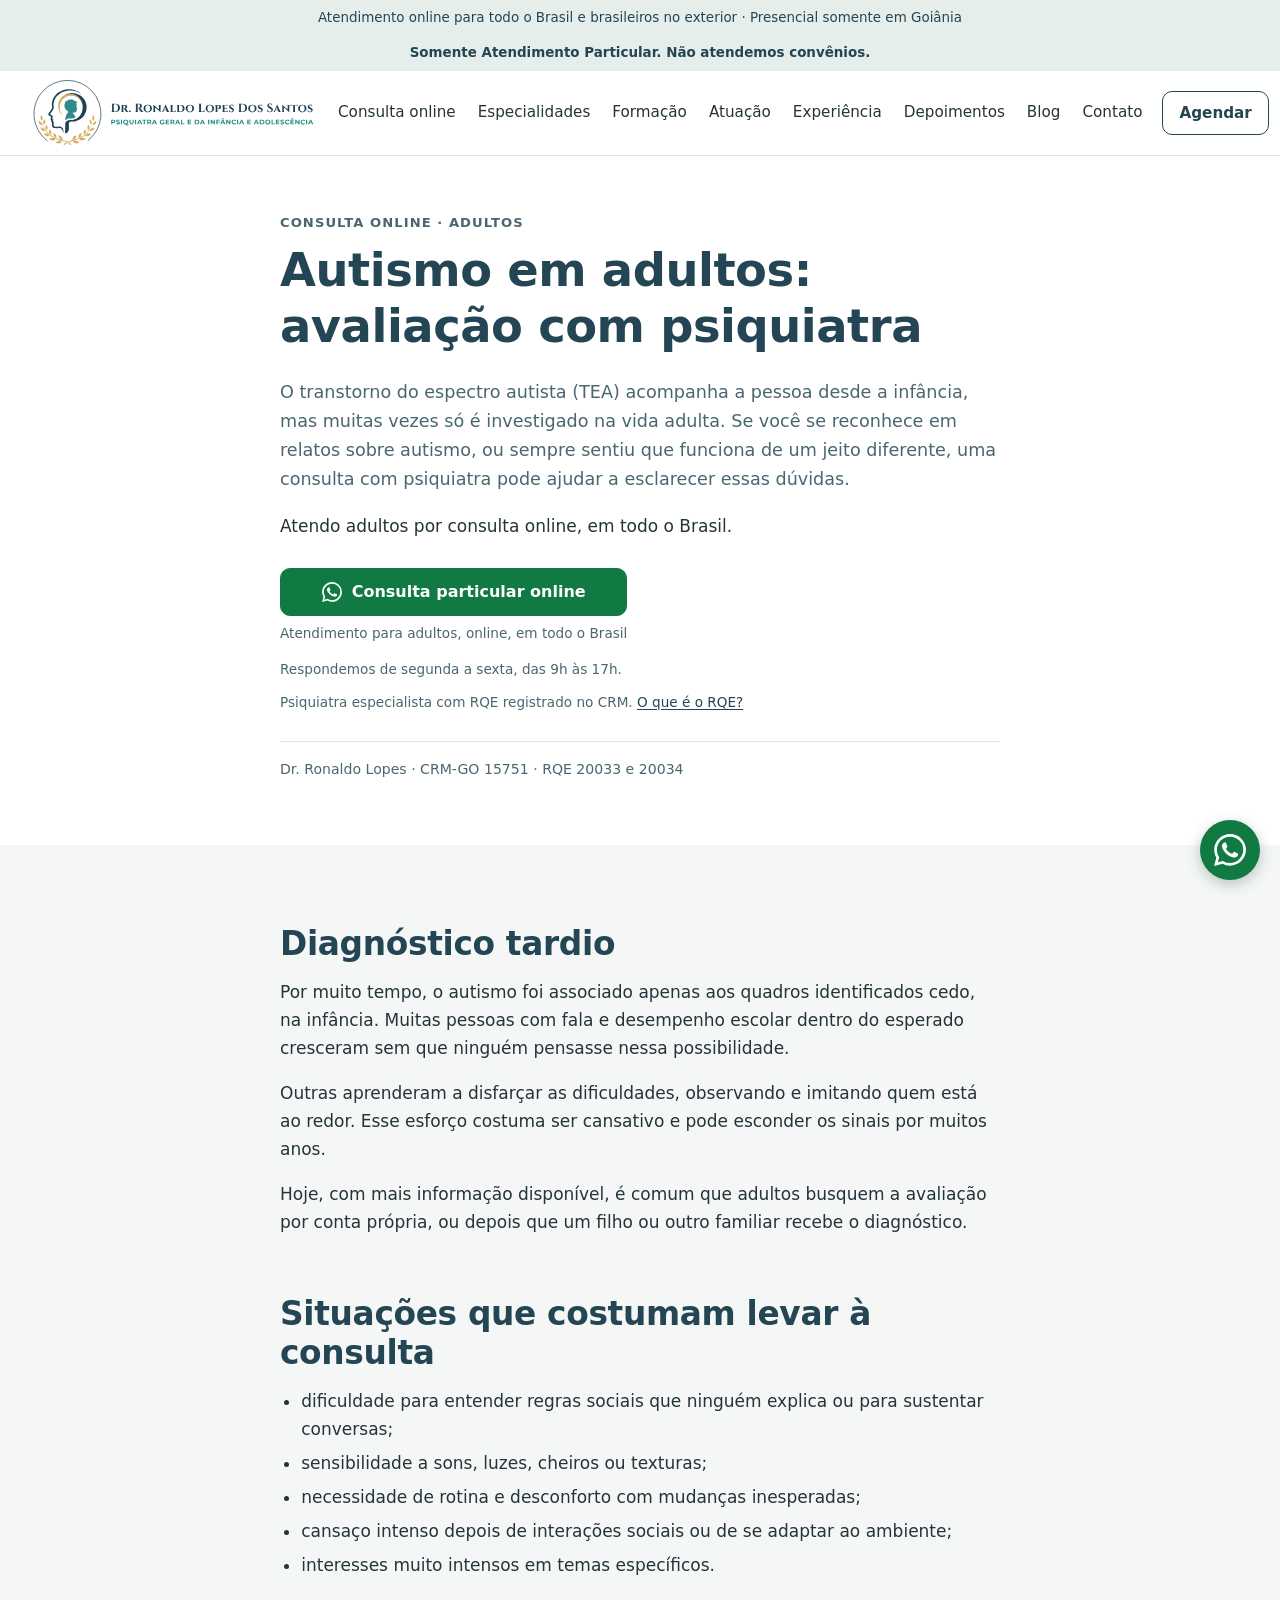
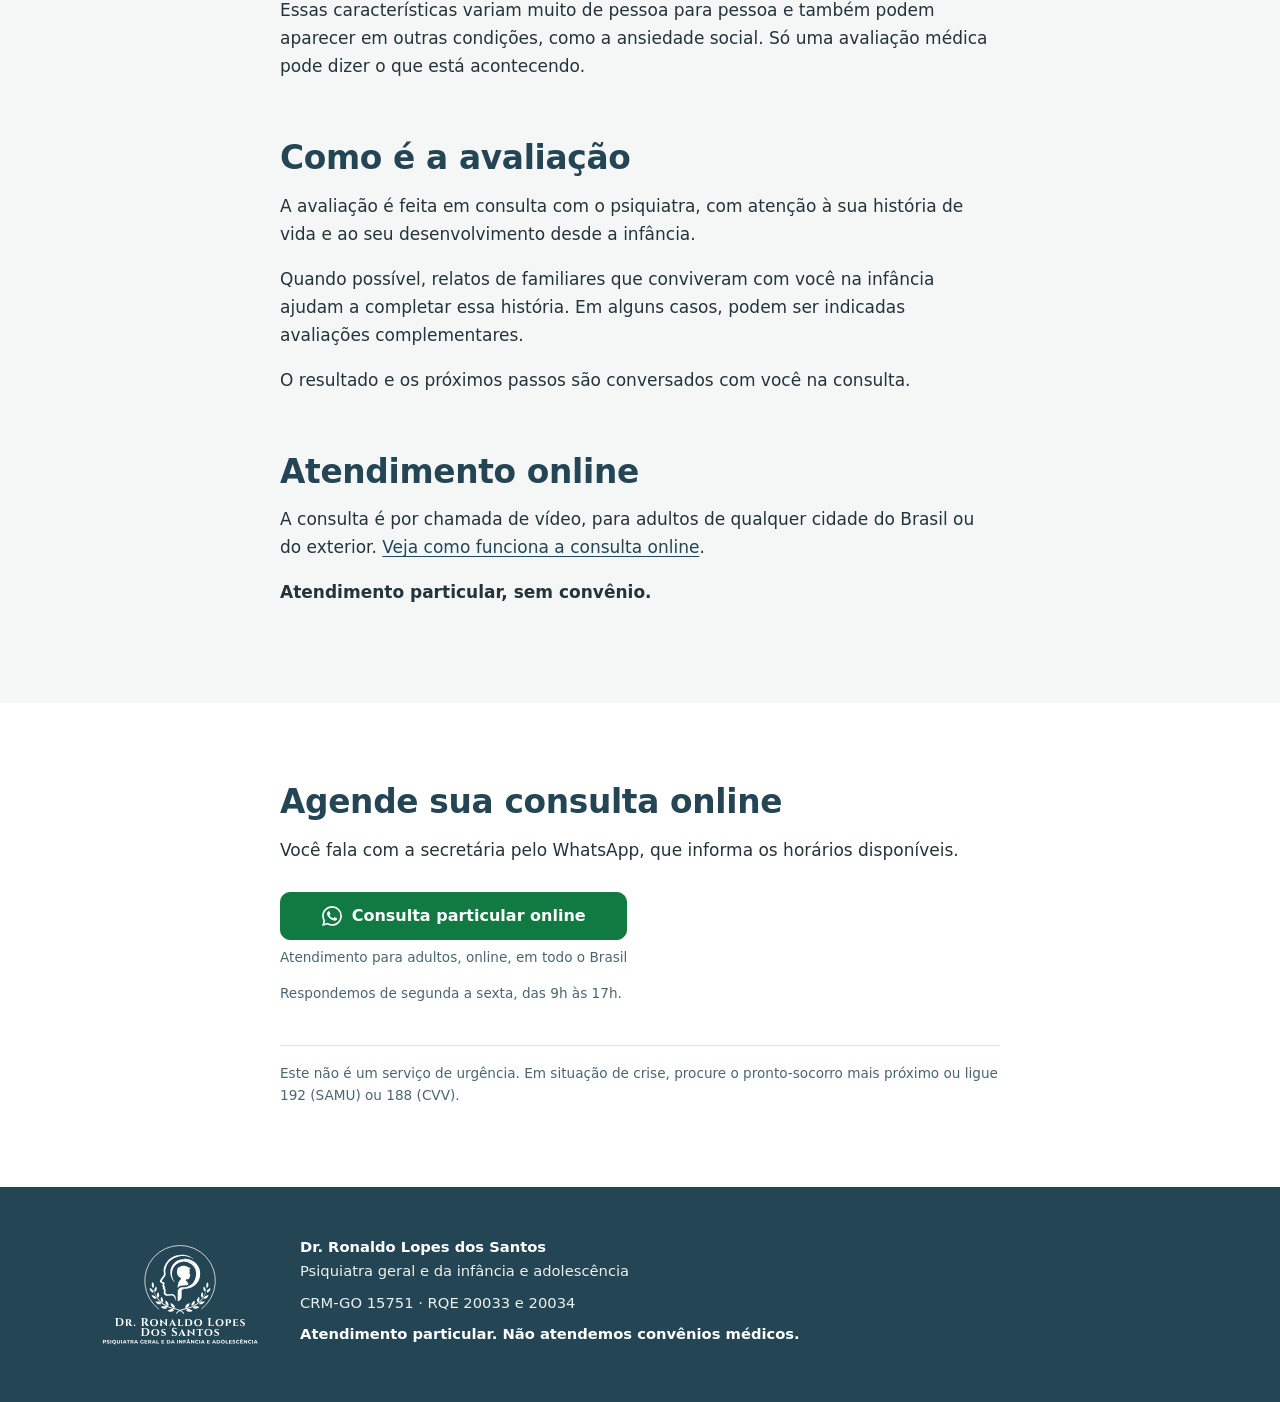
==== commit 3168a482: "GTM noscript logo apos <body> e botoes de WhatsApp com 48 px - o <noscript> do GTM sai do fim do <bo" ====
--- a/autismo-adulto/index.html
+++ b/autismo-adulto/index.html
@@ -28,6 +28,9 @@
 <link rel="stylesheet" href="../assets/css/site.css">
 </head>
 <body>
+<!-- Google Tag Manager (noscript) -->
+<noscript><iframe src="https://www.googletagmanager.com/ns.html?id=GTM-PZ346GTV" height="0" width="0" style="display:none;visibility:hidden"></iframe></noscript>
+<!-- End Google Tag Manager (noscript) -->
 <p class="faixa">Atendimento online para todo o Brasil e brasileiros no exterior · Presencial somente em Goiânia</p>
 <p class="faixa"><strong>Somente Atendimento Particular. Não atendemos convênios.</strong></p>
 
@@ -109,9 +112,6 @@
   </div>
 </footer>
 <a class="bolha" href="#agendar" aria-label="Agendar consulta online pelo WhatsApp"><svg viewBox="0 0 24 24" aria-hidden="true" focusable="false"><path d="M17.472 14.382c-.297-.149-1.758-.867-2.03-.967-.273-.099-.471-.148-.67.15-.197.297-.767.966-.94 1.164-.173.199-.347.223-.644.075-.297-.15-1.255-.463-2.39-1.475-.883-.788-1.48-1.761-1.653-2.059-.173-.297-.018-.458.13-.606.134-.133.298-.347.446-.52.149-.174.198-.298.298-.497.099-.198.05-.371-.025-.52-.075-.149-.669-1.612-.916-2.207-.242-.579-.487-.5-.669-.51-.173-.008-.371-.01-.57-.01-.198 0-.52.074-.792.372-.272.297-1.04 1.016-1.04 2.479 0 1.462 1.065 2.875 1.213 3.074.149.198 2.096 3.2 5.077 4.487.709.306 1.262.489 1.694.625.712.227 1.36.195 1.871.118.571-.085 1.758-.719 2.006-1.413.248-.694.248-1.289.173-1.413-.074-.124-.272-.198-.57-.347m-5.421 7.403h-.004a9.87 9.87 0 0 1-5.031-1.378l-.361-.214-3.741.982.998-3.648-.235-.374a9.86 9.86 0 0 1-1.51-5.26c.001-5.45 4.436-9.884 9.888-9.884 2.64 0 5.122 1.03 6.988 2.898a9.825 9.825 0 0 1 2.893 6.994c-.003 5.45-4.437 9.884-9.885 9.884m8.413-18.297A11.815 11.815 0 0 0 12.05 0C5.495 0 .16 5.335.157 11.892c0 2.096.547 4.142 1.588 5.945L.057 24l6.305-1.654a11.882 11.882 0 0 0 5.683 1.448h.005c6.554 0 11.89-5.335 11.893-11.893a11.821 11.821 0 0 0-3.48-8.413z"/></svg></a>
-<!-- Google Tag Manager (noscript) -->
-<noscript><iframe src="https://www.googletagmanager.com/ns.html?id=GTM-PZ346GTV" height="0" width="0" style="display:none;visibility:hidden"></iframe></noscript>
-<!-- End Google Tag Manager (noscript) -->
 <script src="../assets/js/site.js" defer></script>
 </body>
 </html>
--- a/assets/css/site.css
+++ b/assets/css/site.css
@@ -68,7 +68,7 @@
 .botao--secundario{background:#fff;color:var(--marca);border:1.5px solid var(--marca)}
 .botao--secundario:hover{background:var(--marca);color:#fff}
 .botao--compacto{padding:8px 16px;font-size:.95rem}
-.botao--whatsapp{background:var(--whatsapp);color:#fff;border:1.5px solid var(--whatsapp)}
+.botao--whatsapp{min-height:48px;background:var(--whatsapp);color:#fff;border:1.5px solid var(--whatsapp)}
 .botao--whatsapp:hover{background:var(--whatsapp-escuro);border-color:var(--whatsapp-escuro);color:#fff}
 /* o clique no icone precisa cair no <a>: num acionador "Todos os elementos" do GTM,
    um clique com alvo no <svg> chega sem Click URL e a conversao se perde */
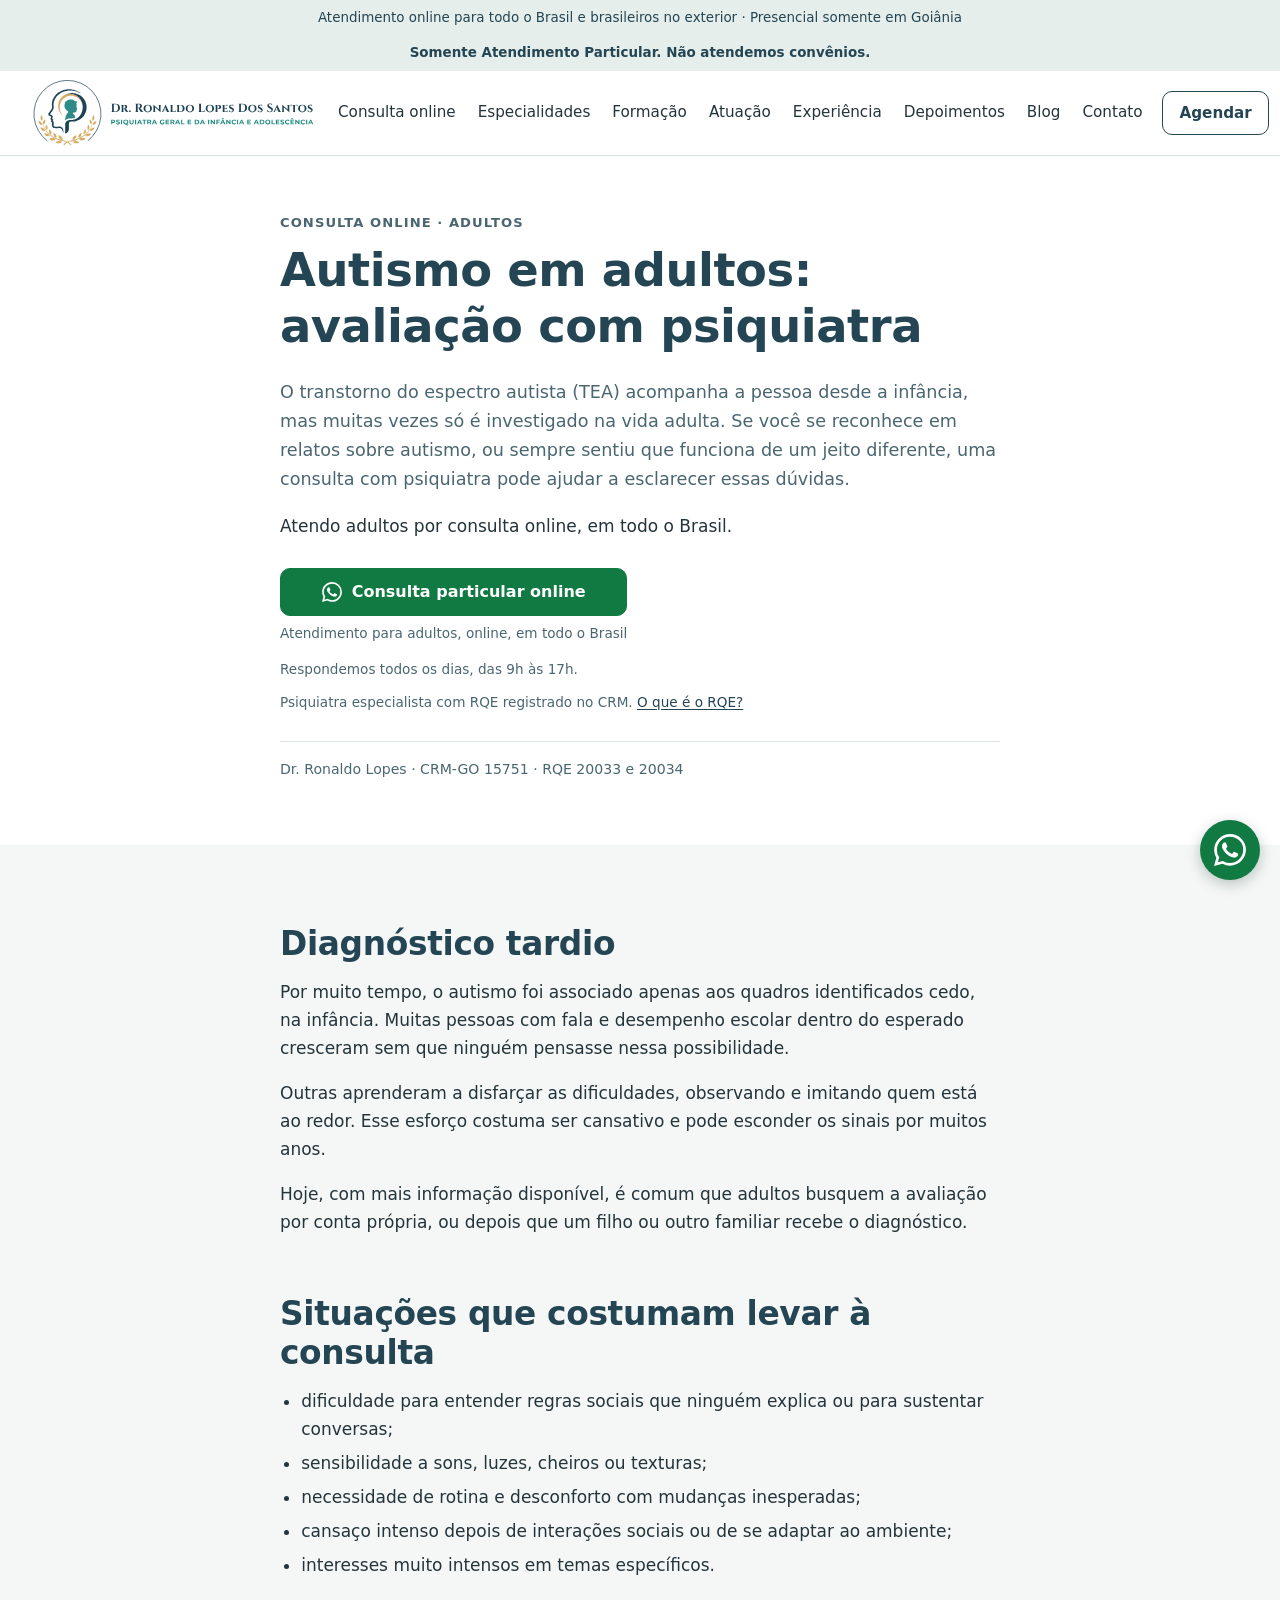
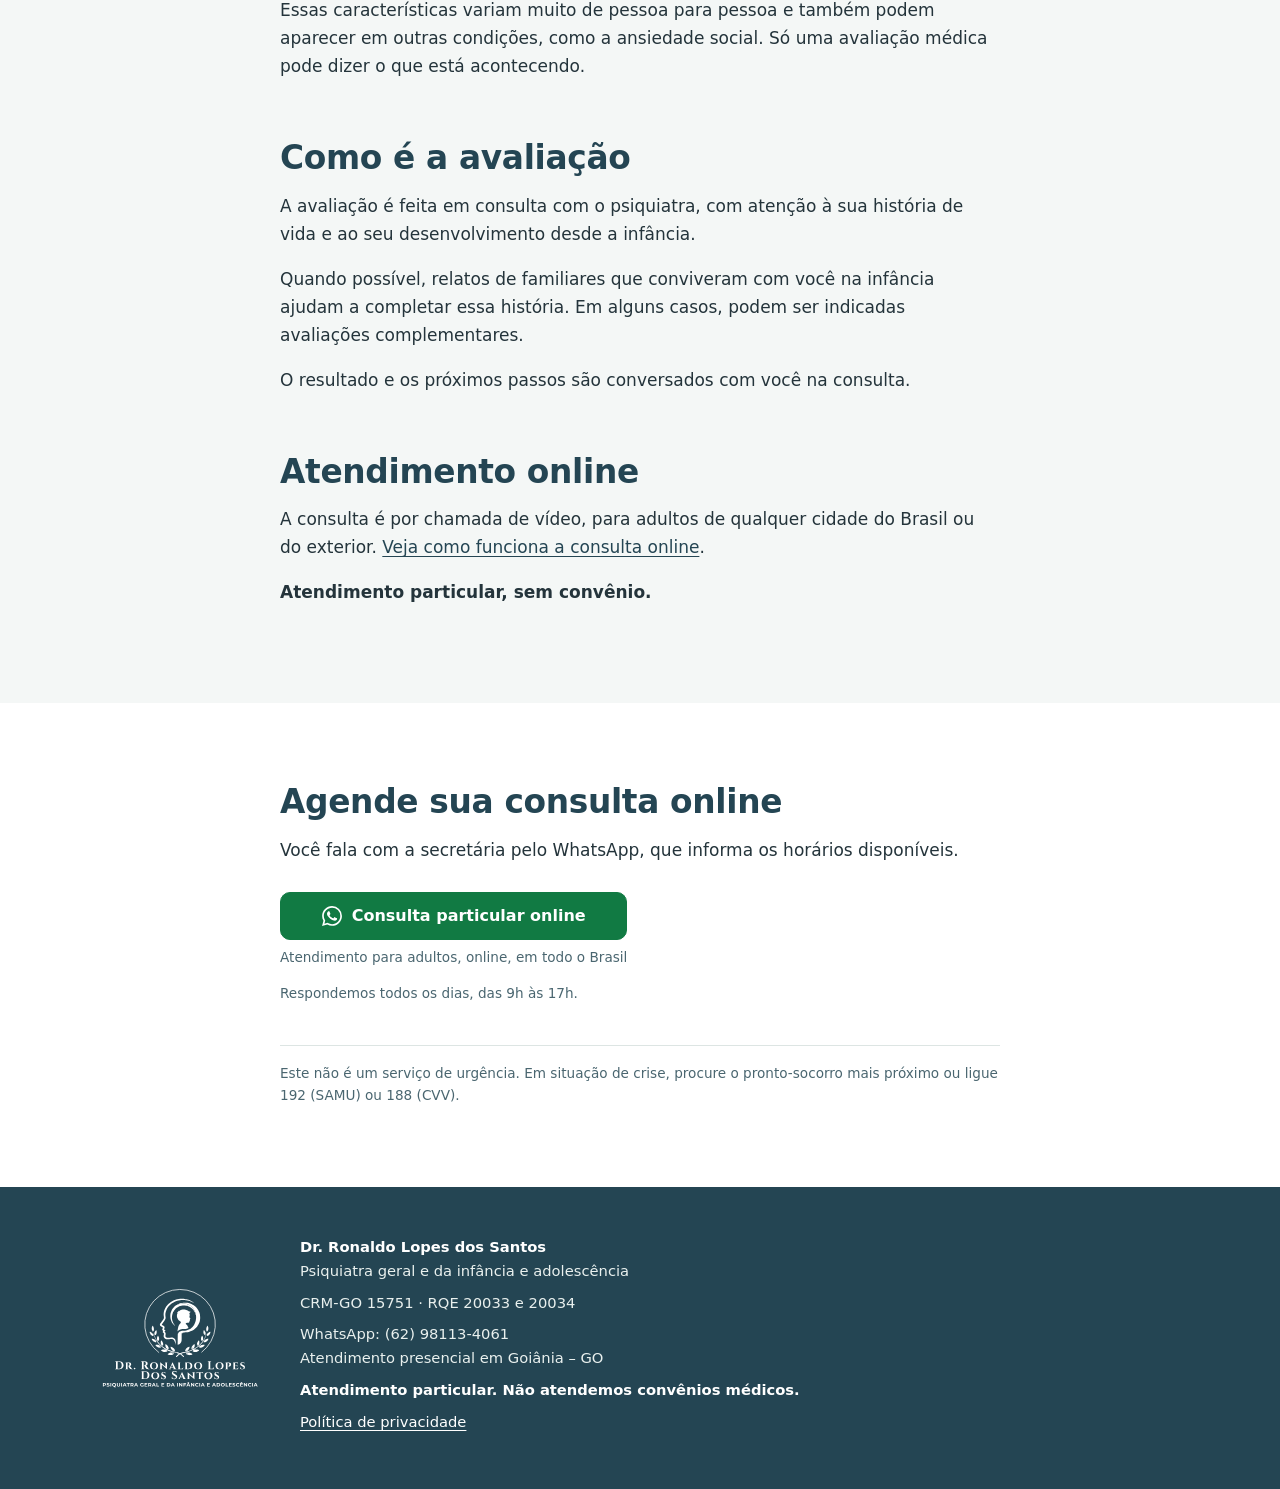
==== commit 66bf17dd: "Politica de privacidade, contato no rodape e ajustes para o celular - /politica-de-privacidade/ (LGP" ====
--- a/autismo-adulto/index.html
+++ b/autismo-adulto/index.html
@@ -57,7 +57,7 @@
     <h1>Autismo em adultos: avaliação com psiquiatra</h1>
     <p class="lead">O transtorno do espectro autista (TEA) acompanha a pessoa desde a infância, mas muitas vezes só é investigado na vida adulta. Se você se reconhece em relatos sobre autismo, ou sempre sentiu que funciona de um jeito diferente, uma consulta com psiquiatra pode ajudar a esclarecer essas dúvidas.</p>
     <p>Atendo adultos por consulta online, em todo o Brasil.</p>
-    <div class="agendar" id="agendar"><div class="agendar__botoes"><div class="agendar__opcao"><a class="botao botao--whatsapp" href="https://wa.me/5562981134061?text=Ol%C3%A1%21%20Vim%20pelo%20site%20do%20Dr.%20Ronaldo%20e%20quero%20agendar%20uma%20consulta%20ONLINE%20%28particular%29.%0ANome%20do%20paciente%3A%0AIdade%3A%0ACidade%2Festado%3A" target="_blank" rel="noopener" data-formato="online" data-origem="pagina-autismo-adulto"><svg viewBox="0 0 24 24" aria-hidden="true" focusable="false"><path d="M17.472 14.382c-.297-.149-1.758-.867-2.03-.967-.273-.099-.471-.148-.67.15-.197.297-.767.966-.94 1.164-.173.199-.347.223-.644.075-.297-.15-1.255-.463-2.39-1.475-.883-.788-1.48-1.761-1.653-2.059-.173-.297-.018-.458.13-.606.134-.133.298-.347.446-.52.149-.174.198-.298.298-.497.099-.198.05-.371-.025-.52-.075-.149-.669-1.612-.916-2.207-.242-.579-.487-.5-.669-.51-.173-.008-.371-.01-.57-.01-.198 0-.52.074-.792.372-.272.297-1.04 1.016-1.04 2.479 0 1.462 1.065 2.875 1.213 3.074.149.198 2.096 3.2 5.077 4.487.709.306 1.262.489 1.694.625.712.227 1.36.195 1.871.118.571-.085 1.758-.719 2.006-1.413.248-.694.248-1.289.173-1.413-.074-.124-.272-.198-.57-.347m-5.421 7.403h-.004a9.87 9.87 0 0 1-5.031-1.378l-.361-.214-3.741.982.998-3.648-.235-.374a9.86 9.86 0 0 1-1.51-5.26c.001-5.45 4.436-9.884 9.888-9.884 2.64 0 5.122 1.03 6.988 2.898a9.825 9.825 0 0 1 2.893 6.994c-.003 5.45-4.437 9.884-9.885 9.884m8.413-18.297A11.815 11.815 0 0 0 12.05 0C5.495 0 .16 5.335.157 11.892c0 2.096.547 4.142 1.588 5.945L.057 24l6.305-1.654a11.882 11.882 0 0 0 5.683 1.448h.005c6.554 0 11.89-5.335 11.893-11.893a11.821 11.821 0 0 0-3.48-8.413z"/></svg>Consulta particular online</a><p class="agendar__nota">Atendimento para adultos, online, em todo o Brasil</p></div></div><p class="agendar__horario">Respondemos de segunda a sexta, das 9h às 17h.</p></div>
+    <div class="agendar" id="agendar"><div class="agendar__botoes"><div class="agendar__opcao"><a class="botao botao--whatsapp" href="https://wa.me/5562981134061?text=Ol%C3%A1%21%20Vim%20pelo%20site%20do%20Dr.%20Ronaldo%20e%20quero%20agendar%20uma%20consulta%20ONLINE%20%28particular%29.%0ANome%20do%20paciente%3A%0AIdade%3A%0ACidade%2Festado%3A" target="_blank" rel="noopener" data-formato="online" data-origem="pagina-autismo-adulto"><svg viewBox="0 0 24 24" aria-hidden="true" focusable="false"><path d="M17.472 14.382c-.297-.149-1.758-.867-2.03-.967-.273-.099-.471-.148-.67.15-.197.297-.767.966-.94 1.164-.173.199-.347.223-.644.075-.297-.15-1.255-.463-2.39-1.475-.883-.788-1.48-1.761-1.653-2.059-.173-.297-.018-.458.13-.606.134-.133.298-.347.446-.52.149-.174.198-.298.298-.497.099-.198.05-.371-.025-.52-.075-.149-.669-1.612-.916-2.207-.242-.579-.487-.5-.669-.51-.173-.008-.371-.01-.57-.01-.198 0-.52.074-.792.372-.272.297-1.04 1.016-1.04 2.479 0 1.462 1.065 2.875 1.213 3.074.149.198 2.096 3.2 5.077 4.487.709.306 1.262.489 1.694.625.712.227 1.36.195 1.871.118.571-.085 1.758-.719 2.006-1.413.248-.694.248-1.289.173-1.413-.074-.124-.272-.198-.57-.347m-5.421 7.403h-.004a9.87 9.87 0 0 1-5.031-1.378l-.361-.214-3.741.982.998-3.648-.235-.374a9.86 9.86 0 0 1-1.51-5.26c.001-5.45 4.436-9.884 9.888-9.884 2.64 0 5.122 1.03 6.988 2.898a9.825 9.825 0 0 1 2.893 6.994c-.003 5.45-4.437 9.884-9.885 9.884m8.413-18.297A11.815 11.815 0 0 0 12.05 0C5.495 0 .16 5.335.157 11.892c0 2.096.547 4.142 1.588 5.945L.057 24l6.305-1.654a11.882 11.882 0 0 0 5.683 1.448h.005c6.554 0 11.89-5.335 11.893-11.893a11.821 11.821 0 0 0-3.48-8.413z"/></svg>Consulta particular online</a><p class="agendar__nota">Atendimento para adultos, online, em todo o Brasil</p></div></div><p class="agendar__horario">Respondemos todos os dias, das 9h às 17h.</p></div>
     <p class="linha-rqe">Psiquiatra especialista com RQE registrado no CRM. <a href="../#rqe">O que é o RQE?</a></p>
     <p class="credenciais">Dr. Ronaldo Lopes · CRM-GO 15751 · RQE 20033 e 20034</p>
   </div>
@@ -95,7 +95,7 @@
   <div class="conteudo conteudo--estreito">
     <h2>Agende sua consulta online</h2>
     <p>Você fala com a secretária pelo WhatsApp, que informa os horários disponíveis.</p>
-    <div class="agendar"><div class="agendar__botoes"><div class="agendar__opcao"><a class="botao botao--whatsapp" href="https://wa.me/5562981134061?text=Ol%C3%A1%21%20Vim%20pelo%20site%20do%20Dr.%20Ronaldo%20e%20quero%20agendar%20uma%20consulta%20ONLINE%20%28particular%29.%0ANome%20do%20paciente%3A%0AIdade%3A%0ACidade%2Festado%3A" target="_blank" rel="noopener" data-formato="online" data-origem="pagina-autismo-adulto"><svg viewBox="0 0 24 24" aria-hidden="true" focusable="false"><path d="M17.472 14.382c-.297-.149-1.758-.867-2.03-.967-.273-.099-.471-.148-.67.15-.197.297-.767.966-.94 1.164-.173.199-.347.223-.644.075-.297-.15-1.255-.463-2.39-1.475-.883-.788-1.48-1.761-1.653-2.059-.173-.297-.018-.458.13-.606.134-.133.298-.347.446-.52.149-.174.198-.298.298-.497.099-.198.05-.371-.025-.52-.075-.149-.669-1.612-.916-2.207-.242-.579-.487-.5-.669-.51-.173-.008-.371-.01-.57-.01-.198 0-.52.074-.792.372-.272.297-1.04 1.016-1.04 2.479 0 1.462 1.065 2.875 1.213 3.074.149.198 2.096 3.2 5.077 4.487.709.306 1.262.489 1.694.625.712.227 1.36.195 1.871.118.571-.085 1.758-.719 2.006-1.413.248-.694.248-1.289.173-1.413-.074-.124-.272-.198-.57-.347m-5.421 7.403h-.004a9.87 9.87 0 0 1-5.031-1.378l-.361-.214-3.741.982.998-3.648-.235-.374a9.86 9.86 0 0 1-1.51-5.26c.001-5.45 4.436-9.884 9.888-9.884 2.64 0 5.122 1.03 6.988 2.898a9.825 9.825 0 0 1 2.893 6.994c-.003 5.45-4.437 9.884-9.885 9.884m8.413-18.297A11.815 11.815 0 0 0 12.05 0C5.495 0 .16 5.335.157 11.892c0 2.096.547 4.142 1.588 5.945L.057 24l6.305-1.654a11.882 11.882 0 0 0 5.683 1.448h.005c6.554 0 11.89-5.335 11.893-11.893a11.821 11.821 0 0 0-3.48-8.413z"/></svg>Consulta particular online</a><p class="agendar__nota">Atendimento para adultos, online, em todo o Brasil</p></div></div><p class="agendar__horario">Respondemos de segunda a sexta, das 9h às 17h.</p></div>
+    <div class="agendar"><div class="agendar__botoes"><div class="agendar__opcao"><a class="botao botao--whatsapp" href="https://wa.me/5562981134061?text=Ol%C3%A1%21%20Vim%20pelo%20site%20do%20Dr.%20Ronaldo%20e%20quero%20agendar%20uma%20consulta%20ONLINE%20%28particular%29.%0ANome%20do%20paciente%3A%0AIdade%3A%0ACidade%2Festado%3A" target="_blank" rel="noopener" data-formato="online" data-origem="pagina-autismo-adulto"><svg viewBox="0 0 24 24" aria-hidden="true" focusable="false"><path d="M17.472 14.382c-.297-.149-1.758-.867-2.03-.967-.273-.099-.471-.148-.67.15-.197.297-.767.966-.94 1.164-.173.199-.347.223-.644.075-.297-.15-1.255-.463-2.39-1.475-.883-.788-1.48-1.761-1.653-2.059-.173-.297-.018-.458.13-.606.134-.133.298-.347.446-.52.149-.174.198-.298.298-.497.099-.198.05-.371-.025-.52-.075-.149-.669-1.612-.916-2.207-.242-.579-.487-.5-.669-.51-.173-.008-.371-.01-.57-.01-.198 0-.52.074-.792.372-.272.297-1.04 1.016-1.04 2.479 0 1.462 1.065 2.875 1.213 3.074.149.198 2.096 3.2 5.077 4.487.709.306 1.262.489 1.694.625.712.227 1.36.195 1.871.118.571-.085 1.758-.719 2.006-1.413.248-.694.248-1.289.173-1.413-.074-.124-.272-.198-.57-.347m-5.421 7.403h-.004a9.87 9.87 0 0 1-5.031-1.378l-.361-.214-3.741.982.998-3.648-.235-.374a9.86 9.86 0 0 1-1.51-5.26c.001-5.45 4.436-9.884 9.888-9.884 2.64 0 5.122 1.03 6.988 2.898a9.825 9.825 0 0 1 2.893 6.994c-.003 5.45-4.437 9.884-9.885 9.884m8.413-18.297A11.815 11.815 0 0 0 12.05 0C5.495 0 .16 5.335.157 11.892c0 2.096.547 4.142 1.588 5.945L.057 24l6.305-1.654a11.882 11.882 0 0 0 5.683 1.448h.005c6.554 0 11.89-5.335 11.893-11.893a11.821 11.821 0 0 0-3.48-8.413z"/></svg>Consulta particular online</a><p class="agendar__nota">Atendimento para adultos, online, em todo o Brasil</p></div></div><p class="agendar__horario">Respondemos todos os dias, das 9h às 17h.</p></div>
     <p class="aviso">Este não é um serviço de urgência. Em situação de crise, procure o pronto-socorro mais próximo ou ligue 192 (SAMU) ou 188 (CVV).</p>
   </div>
 </section>
@@ -107,7 +107,9 @@
     <div>
       <p><strong>Dr. Ronaldo Lopes dos Santos</strong><br>Psiquiatra geral e da infância e adolescência</p>
       <p>CRM-GO 15751 · RQE 20033 e 20034</p>
+      <p>WhatsApp: (62) 98113-4061<br>Atendimento presencial em Goiânia – GO</p>
       <p><strong>Atendimento particular. Não atendemos convênios médicos.</strong></p>
+      <p><a href="../politica-de-privacidade/">Política de privacidade</a></p>
     </div>
   </div>
 </footer>
--- a/assets/css/site.css
+++ b/assets/css/site.css
@@ -38,6 +38,8 @@
 
 /* faixa de formato */
 .faixa{margin:0;padding:8px 16px;background:var(--marca-clara);color:var(--marca);font-size:.84rem;font-weight:500;line-height:1.45;text-align:center}
+/* no celular as duas faixas ficam mais baixas, para o primeiro botao de WhatsApp subir */
+@media (max-width:599px){.faixa{padding:5px 10px;font-size:.76rem;line-height:1.28}.faixa+.faixa{padding-top:0}}
 
 /* cabecalho */
 .topo{position:sticky;top:0;z-index:50;background:rgba(255,255,255,.96);border-bottom:1px solid var(--linha);-webkit-backdrop-filter:saturate(1.4) blur(6px);backdrop-filter:saturate(1.4) blur(6px)}
@@ -159,12 +161,19 @@
 .rodape p{margin:0 0 .5em}
 .rodape strong{color:#fff}
 .rodape :focus-visible{outline-color:#fff}
+.rodape a{color:#fff}
 
 /* bolha flutuante: rola ate os botoes de agendamento. Nao leva wa.me, de proposito:
    a conversao do GTM e so o clique nos botoes online/presencial */
 .bolha{position:fixed;right:20px;bottom:20px;bottom:calc(20px + env(safe-area-inset-bottom));z-index:40;width:60px;height:60px;display:flex;align-items:center;justify-content:center;border-radius:50%;background:var(--whatsapp);color:#fff;box-shadow:0 4px 14px rgba(10,40,25,.25);transition:background-color .15s}
 .bolha:hover{background:var(--whatsapp-escuro);color:#fff}
 .bolha svg{width:32px;height:32px;fill:currentColor}
+/* no celular a bolha some enquanto um bloco de botoes de WhatsApp esta na tela (site.js):
+   ali ela e redundante e cobriria o texto junto dos botoes. Sem JS, fica sempre visivel. */
+@media (max-width:599px){
+  .bolha{transition:opacity .2s,visibility .2s}
+  .bolha--oculta{opacity:0;visibility:hidden;pointer-events:none}
+}
 @media (max-width:599px){
   .bolha{right:14px;bottom:14px;width:56px;height:56px}
   .rodape{padding-bottom:96px}
@@ -174,7 +183,7 @@
 /* paginas de assunto (consulta-online/, tdah-adulto/, autismo-adulto/): topo com o
    h1 e o primeiro botao, texto corrido em uma coluna estreita, aviso de urgencia */
 .secao.pagina-topo{padding:56px 0 64px}
-@media (max-width:599px){.secao.pagina-topo{padding:36px 0 48px}}
+@media (max-width:599px){.secao.pagina-topo{padding:24px 0 48px}}
 .texto h2{margin-top:1.8em}
 .texto h2:first-child{margin-top:0}
 .texto ul{margin:0 0 1em;padding-left:1.25em}
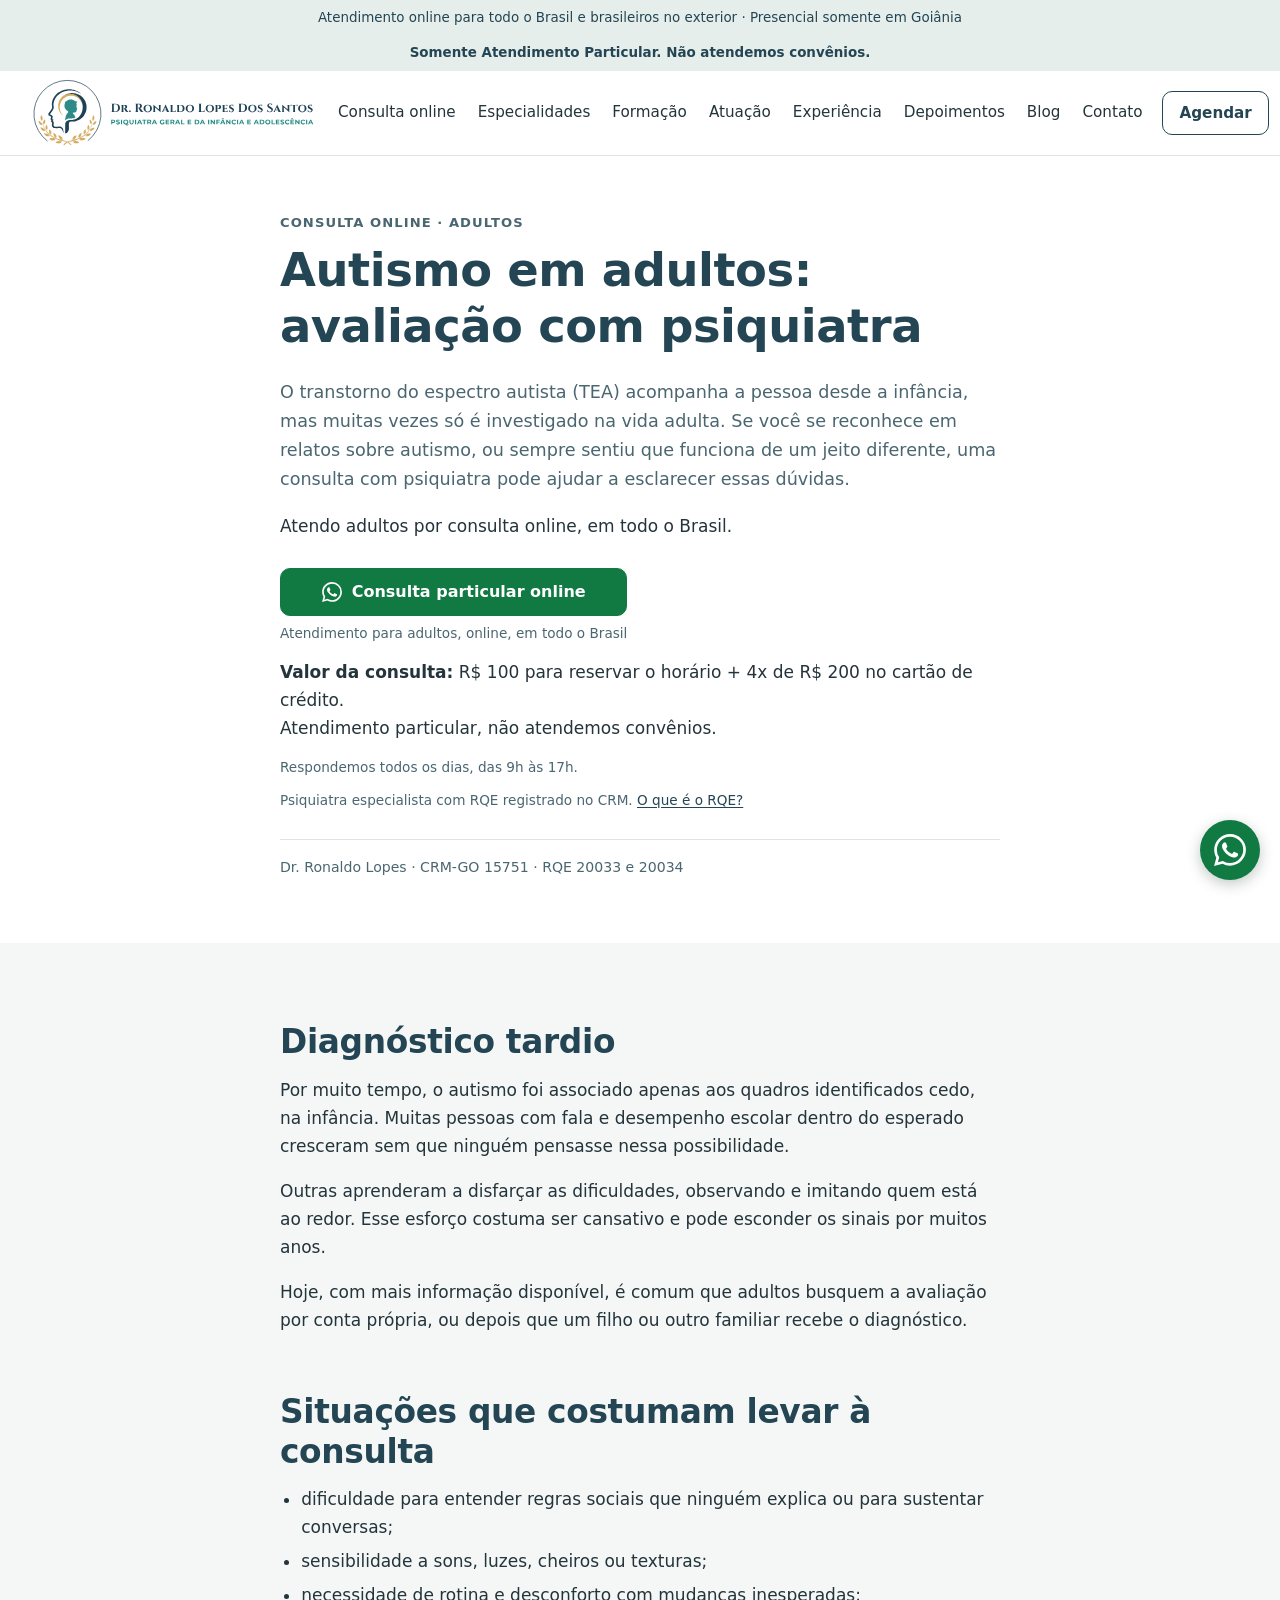
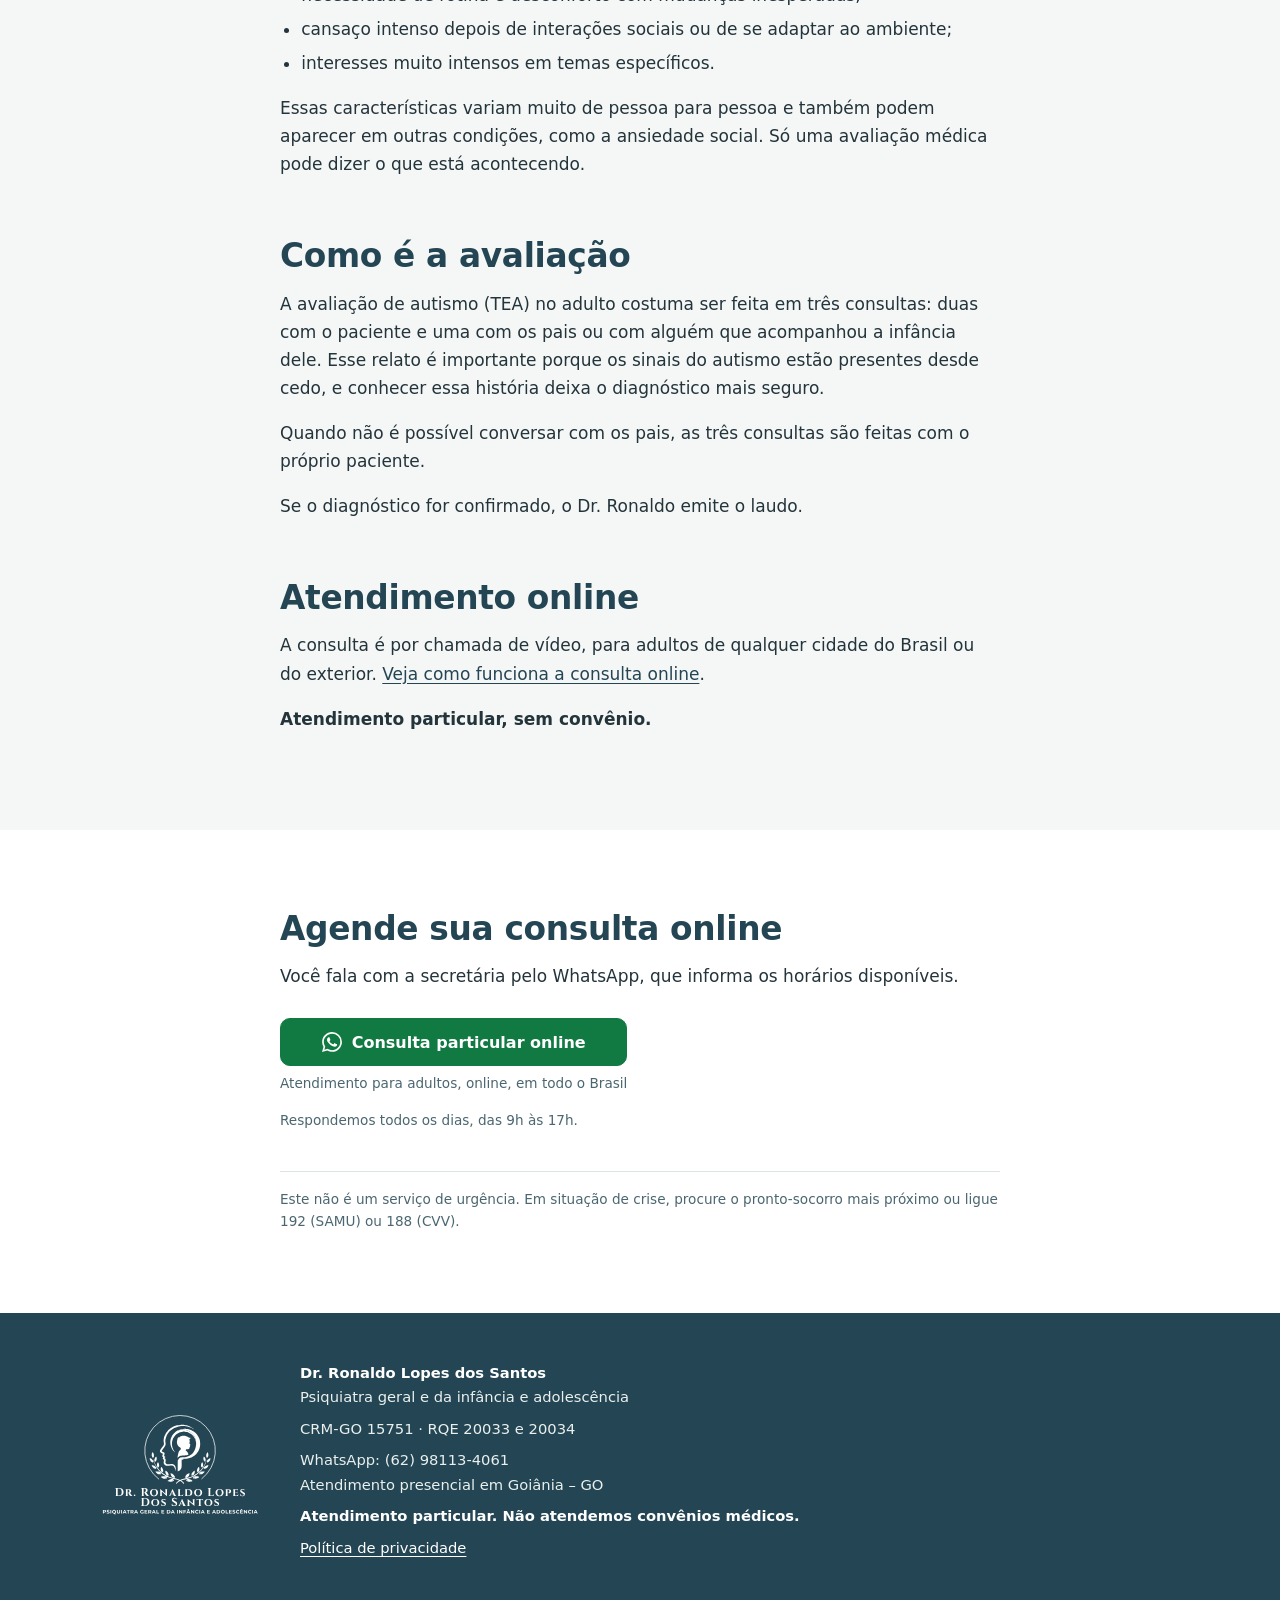
==== commit c09a984e: "melhoria em autismo e valor da consulta" ====
--- a/autismo-adulto/index.html
+++ b/autismo-adulto/index.html
@@ -57,7 +57,7 @@
     <h1>Autismo em adultos: avaliação com psiquiatra</h1>
     <p class="lead">O transtorno do espectro autista (TEA) acompanha a pessoa desde a infância, mas muitas vezes só é investigado na vida adulta. Se você se reconhece em relatos sobre autismo, ou sempre sentiu que funciona de um jeito diferente, uma consulta com psiquiatra pode ajudar a esclarecer essas dúvidas.</p>
     <p>Atendo adultos por consulta online, em todo o Brasil.</p>
-    <div class="agendar" id="agendar"><div class="agendar__botoes"><div class="agendar__opcao"><a class="botao botao--whatsapp" href="https://wa.me/5562981134061?text=Ol%C3%A1%21%20Vim%20pelo%20site%20do%20Dr.%20Ronaldo%20e%20quero%20agendar%20uma%20consulta%20ONLINE%20%28particular%29.%0ANome%20do%20paciente%3A%0AIdade%3A%0ACidade%2Festado%3A" target="_blank" rel="noopener" data-formato="online" data-origem="pagina-autismo-adulto"><svg viewBox="0 0 24 24" aria-hidden="true" focusable="false"><path d="M17.472 14.382c-.297-.149-1.758-.867-2.03-.967-.273-.099-.471-.148-.67.15-.197.297-.767.966-.94 1.164-.173.199-.347.223-.644.075-.297-.15-1.255-.463-2.39-1.475-.883-.788-1.48-1.761-1.653-2.059-.173-.297-.018-.458.13-.606.134-.133.298-.347.446-.52.149-.174.198-.298.298-.497.099-.198.05-.371-.025-.52-.075-.149-.669-1.612-.916-2.207-.242-.579-.487-.5-.669-.51-.173-.008-.371-.01-.57-.01-.198 0-.52.074-.792.372-.272.297-1.04 1.016-1.04 2.479 0 1.462 1.065 2.875 1.213 3.074.149.198 2.096 3.2 5.077 4.487.709.306 1.262.489 1.694.625.712.227 1.36.195 1.871.118.571-.085 1.758-.719 2.006-1.413.248-.694.248-1.289.173-1.413-.074-.124-.272-.198-.57-.347m-5.421 7.403h-.004a9.87 9.87 0 0 1-5.031-1.378l-.361-.214-3.741.982.998-3.648-.235-.374a9.86 9.86 0 0 1-1.51-5.26c.001-5.45 4.436-9.884 9.888-9.884 2.64 0 5.122 1.03 6.988 2.898a9.825 9.825 0 0 1 2.893 6.994c-.003 5.45-4.437 9.884-9.885 9.884m8.413-18.297A11.815 11.815 0 0 0 12.05 0C5.495 0 .16 5.335.157 11.892c0 2.096.547 4.142 1.588 5.945L.057 24l6.305-1.654a11.882 11.882 0 0 0 5.683 1.448h.005c6.554 0 11.89-5.335 11.893-11.893a11.821 11.821 0 0 0-3.48-8.413z"/></svg>Consulta particular online</a><p class="agendar__nota">Atendimento para adultos, online, em todo o Brasil</p></div></div><p class="agendar__horario">Respondemos todos os dias, das 9h às 17h.</p></div>
+    <div class="agendar" id="agendar"><div class="agendar__botoes"><div class="agendar__opcao"><a class="botao botao--whatsapp" href="https://wa.me/5562981134061?text=Ol%C3%A1%21%20Vim%20pelo%20site%20do%20Dr.%20Ronaldo%20e%20quero%20agendar%20uma%20consulta%20ONLINE%20%28particular%29.%0ANome%20do%20paciente%3A%0AIdade%3A%0ACidade%2Festado%3A" target="_blank" rel="noopener" data-formato="online" data-origem="pagina-autismo-adulto"><svg viewBox="0 0 24 24" aria-hidden="true" focusable="false"><path d="M17.472 14.382c-.297-.149-1.758-.867-2.03-.967-.273-.099-.471-.148-.67.15-.197.297-.767.966-.94 1.164-.173.199-.347.223-.644.075-.297-.15-1.255-.463-2.39-1.475-.883-.788-1.48-1.761-1.653-2.059-.173-.297-.018-.458.13-.606.134-.133.298-.347.446-.52.149-.174.198-.298.298-.497.099-.198.05-.371-.025-.52-.075-.149-.669-1.612-.916-2.207-.242-.579-.487-.5-.669-.51-.173-.008-.371-.01-.57-.01-.198 0-.52.074-.792.372-.272.297-1.04 1.016-1.04 2.479 0 1.462 1.065 2.875 1.213 3.074.149.198 2.096 3.2 5.077 4.487.709.306 1.262.489 1.694.625.712.227 1.36.195 1.871.118.571-.085 1.758-.719 2.006-1.413.248-.694.248-1.289.173-1.413-.074-.124-.272-.198-.57-.347m-5.421 7.403h-.004a9.87 9.87 0 0 1-5.031-1.378l-.361-.214-3.741.982.998-3.648-.235-.374a9.86 9.86 0 0 1-1.51-5.26c.001-5.45 4.436-9.884 9.888-9.884 2.64 0 5.122 1.03 6.988 2.898a9.825 9.825 0 0 1 2.893 6.994c-.003 5.45-4.437 9.884-9.885 9.884m8.413-18.297A11.815 11.815 0 0 0 12.05 0C5.495 0 .16 5.335.157 11.892c0 2.096.547 4.142 1.588 5.945L.057 24l6.305-1.654a11.882 11.882 0 0 0 5.683 1.448h.005c6.554 0 11.89-5.335 11.893-11.893a11.821 11.821 0 0 0-3.48-8.413z"/></svg>Consulta particular online</a><p class="agendar__nota">Atendimento para adultos, online, em todo o Brasil</p></div></div><p class="agendar__valor"><strong>Valor da consulta:</strong> R$ 100 para reservar o horário + 4x de R$ 200 no cartão de crédito.<br>Atendimento particular, não atendemos convênios.</p><p class="agendar__horario">Respondemos todos os dias, das 9h às 17h.</p></div>
     <p class="linha-rqe">Psiquiatra especialista com RQE registrado no CRM. <a href="../#rqe">O que é o RQE?</a></p>
     <p class="credenciais">Dr. Ronaldo Lopes · CRM-GO 15751 · RQE 20033 e 20034</p>
   </div>
@@ -81,9 +81,9 @@
     <p>Essas características variam muito de pessoa para pessoa e também podem aparecer em outras condições, como a ansiedade social. Só uma avaliação médica pode dizer o que está acontecendo.</p>
 
     <h2>Como é a avaliação</h2>
-    <p>A avaliação é feita em consulta com o psiquiatra, com atenção à sua história de vida e ao seu desenvolvimento desde a infância.</p>
-    <p>Quando possível, relatos de familiares que conviveram com você na infância ajudam a completar essa história. Em alguns casos, podem ser indicadas avaliações complementares.</p>
-    <p>O resultado e os próximos passos são conversados com você na consulta.</p>
+    <p>A avaliação de autismo (TEA) no adulto costuma ser feita em três consultas: duas com o paciente e uma com os pais ou com alguém que acompanhou a infância dele. Esse relato é importante porque os sinais do autismo estão presentes desde cedo, e conhecer essa história deixa o diagnóstico mais seguro.</p>
+    <p>Quando não é possível conversar com os pais, as três consultas são feitas com o próprio paciente.</p>
+    <p>Se o diagnóstico for confirmado, o Dr. Ronaldo emite o laudo.</p>
 
     <h2>Atendimento online</h2>
     <p>A consulta é por chamada de vídeo, para adultos de qualquer cidade do Brasil ou do exterior. <a href="../consulta-online/">Veja como funciona a consulta online</a>.</p>
--- a/assets/css/site.css
+++ b/assets/css/site.css
@@ -82,11 +82,12 @@
 .agendar__opcao{display:flex;flex-direction:column;gap:6px}
 .agendar__nota{margin:0;font-size:.85rem;color:var(--suave)}
 .agendar__horario{margin:14px 0 0;font-size:.85rem;color:var(--suave)}
+.agendar__valor{margin:14px 0 0}
 @media (max-width:599px){
   .agendar__botoes{flex-direction:column}
   .agendar__opcao .botao{width:100%}
   .agendar__nota{text-align:center}
-  .agendar__horario{text-align:center}
+  .agendar__horario,.agendar__valor{text-align:center}
 }
 @media (max-width:359px){.agendar__opcao .botao{padding:10px 12px;font-size:.94rem}}
 
